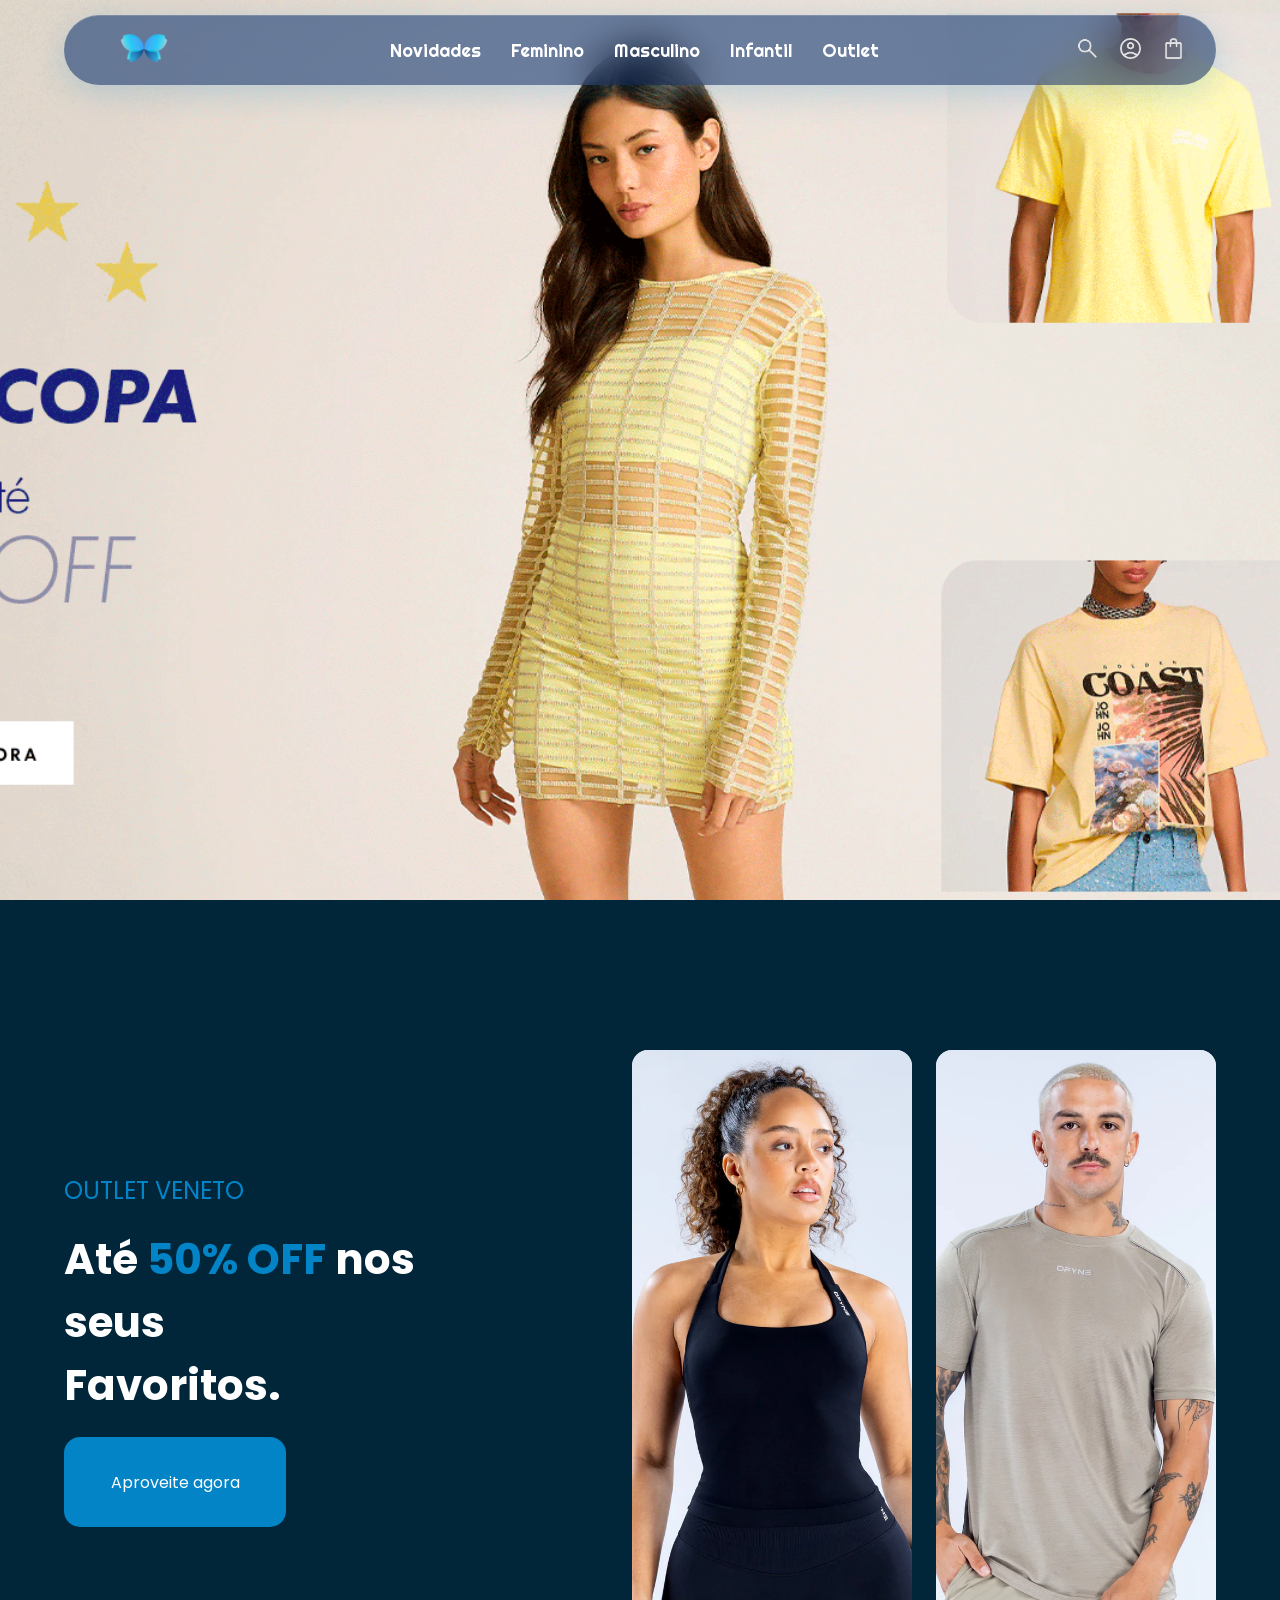
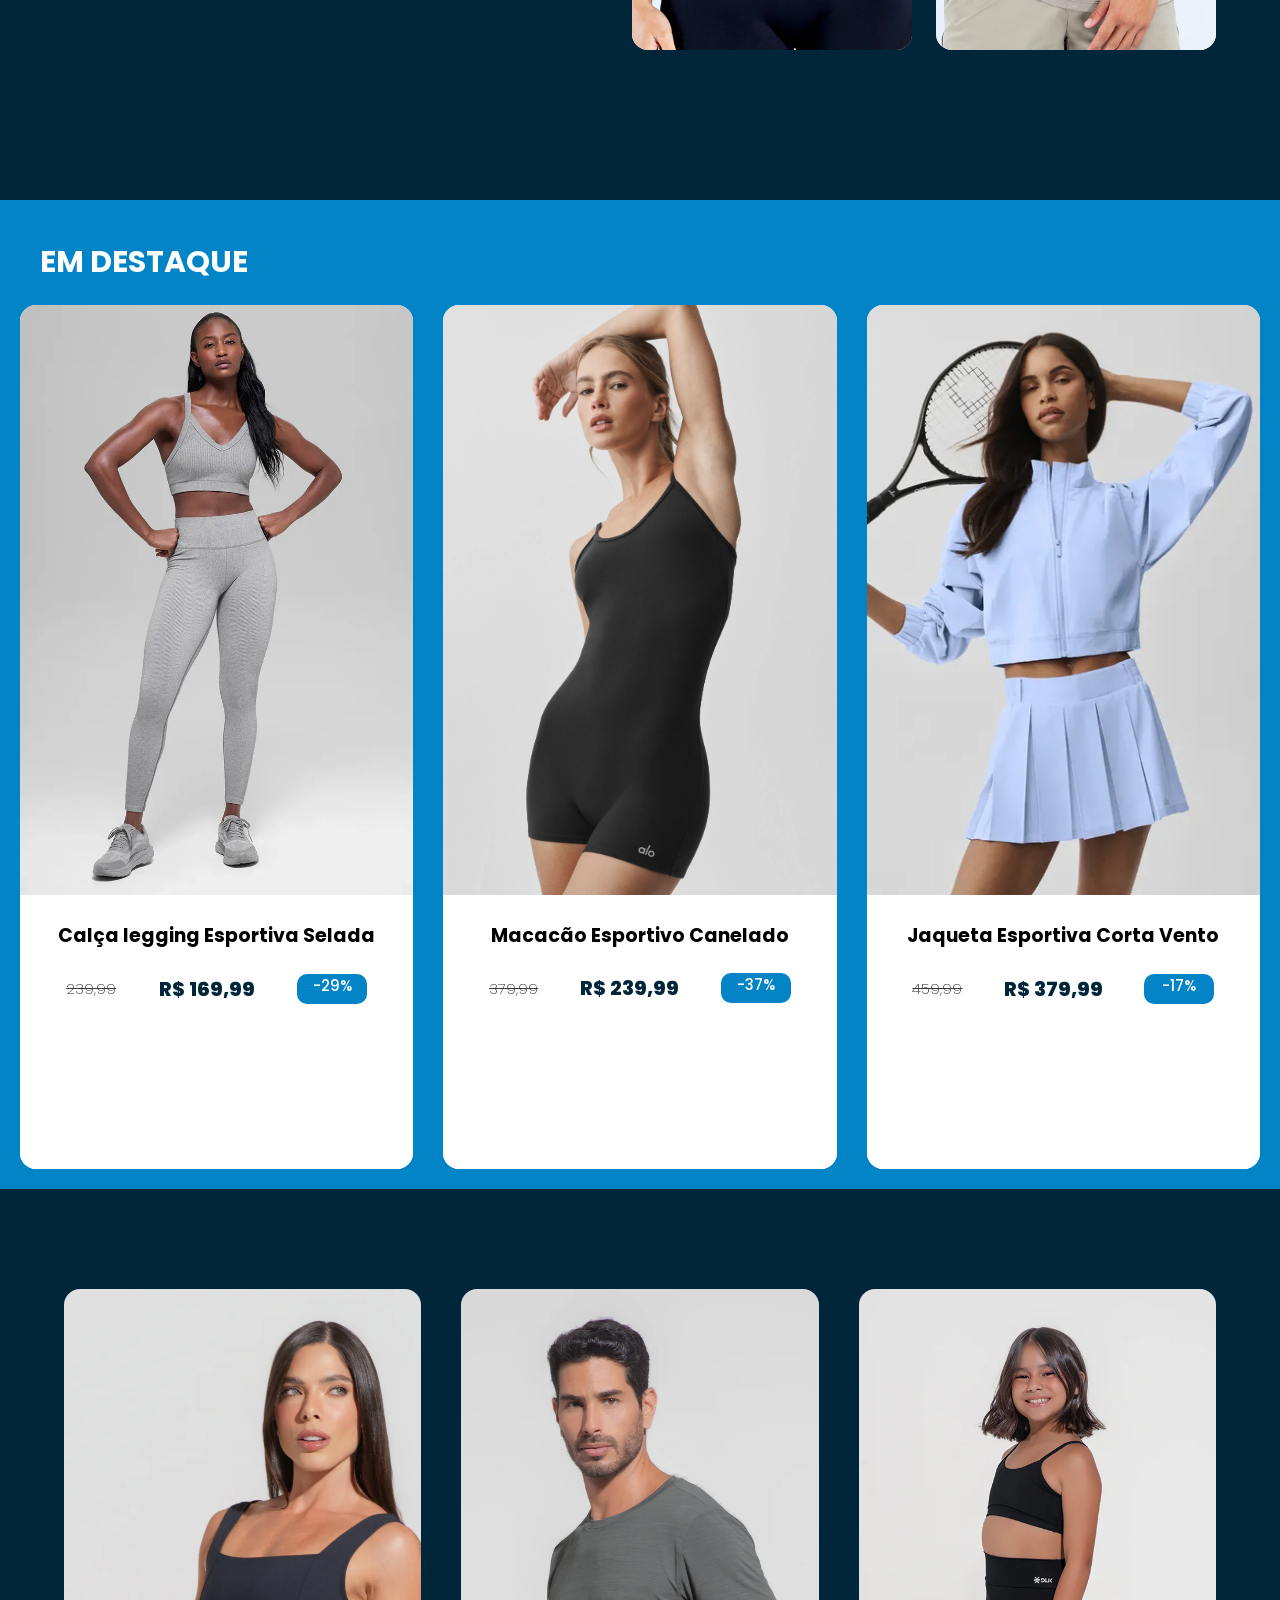
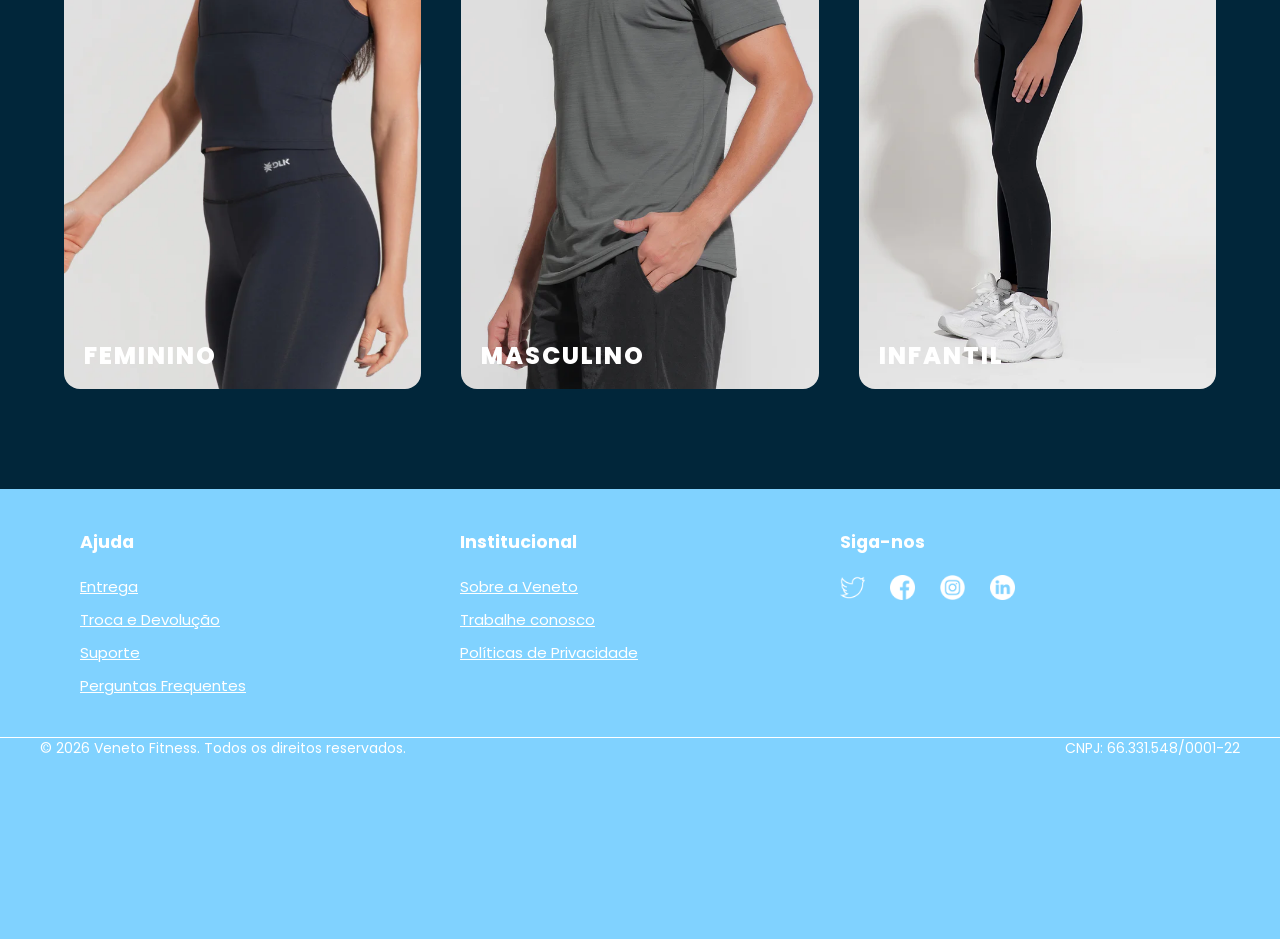
==== index.html @ 6d41dee0 "Rename home.html to index.html" ====
<!DOCTYPE html>
<html lang="pt-br">
<head>
    <meta charset="UTF-8">
    <meta name="viewport" content="width=device-width, initial-scale=1.0">
    <title>Veneto Fitness</title>
    <link rel="stylesheet" href="home.css">
</head>
<body>

<div class="container-all-grid-home">

    <header>

        <div class="header-form">

            <div class="logo">
                <a href="home.html"><img src="veneto-logo.png" alt=""></a>
            </div>

            <div class="lista-barra-header">
                <ul class="lista-header-first">
                    <li><a href="grade-produtos.html">Novidades</a></li>
                    <li><a href="grade-produtos.html">Feminino</a></li>
                    <li><a href="grade-produtos.html">Masculino</a></li>
                    <li><a href="grade-produtos.html">Infantil</a></li>
                    <li><a href="grade-produtos.html">Outlet</a></li>
                </ul>
            </div>

            <div class="icones-barra-header">
                <ul class="lista-header-second">
                    <li><a href="search.html"><span><img class="lupa-img" src="lupa.png" alt=""></span></a></li>
                    <li><a href="login.html"><span><img class="login-img" src="avatar.png" alt=""></span></a></li>
                    <li><a href="pedidos.html"><span><img class="sacola-img" src="sacola.png.png" alt=""></span></a></li>
                </ul>
            </div>
        </div>      

    </header>

    <main>
        
        <a href=""><section class="banner-home-section">
            
        </section></a>

        <section class="outlet-section-home">

            <div class="container-texto-produto-outlet-home">

                <div class="texto-outlet-home">

                    <p>OUTLET VENETO</p>
                    <h2>Até <span>50% OFF</span> nos seus <br> Favoritos.</h2>
                    <div class="container-botao-aproveite">
                        <a href="grade-produtos.html" class="a-botao-aproveite">Aproveite agora</a>
                    </div>

                </div>

                <div class="container-produto-outlet-home">

                    <div class="container-produto1-outlet-home">
                        <a class="produto-link-outlet-home" href="produto.html"><img class="produto1-outlet-home-img" src="produto1-outlet-home.webp" alt=""></a>
                    </div>
                    <div class="container-produto2-outlet-home">
                        <a class="produto-link-outlet-home" href="produto.html"><img class="produto2-outlet-home-img" src="produto2-outlet-home.webp" alt=""></a>
                    </div>

                </div>      
            </div>

        </section>

        <section class="em-destaque-section">
            <div class="container-h2-emDestaque"><h2>EM DESTAQUE</h2></div>
            <div class="container-produtos-destaque-home">
                <ul class="lista-produtos-destaque-home">

                    <li class="li-lista-produtos-destaque-home">
                        <a href="produto.html" class="a-destaque">
                        <div class="container-img-texto-produtos-destaque-home">

                            <div class="produto-destaque-home-img"><img src="produto1-destaque-home.webp" alt=""></div>

                            <div class="caixa-texto-produto-destaque-home">
                                <h3>Calça legging Esportiva Selada</h3>
                                
                                <div class="preco-linha-produto-destaque-home">
                                    <span class="preco-antigo-destaque-home">239,99</span>
                                    <span class="preco-novo-destaque-home">R$ 169,99</span>
                                    <span class="desconto-produto-destaque-home">-29%</span>
                                </div>

                            </div>

                        </div>
                        </a>                          
                   </li>
                        
                    <li class="li-lista-produtos-destaque-home">
                        <a href="produto.html" class="a-destaque">
                        <div class="container-img-texto-produtos-destaque-home">
                            
                            <div class="produto-destaque-home-img"><img src="produto2-destaque-home.webp" alt=""></div>

                            <div class="caixa-texto-produto-destaque-home">
                                <h3>Macacão Esportivo Canelado</h3>
                                
                                <div class="preco-linha-produto-destaque-home">
                                    <span class="preco-antigo-destaque-home">379,99</span>
                                    <span class="preco-novo-destaque-home">R$ 239,99</span>
                                    <span class="desconto-produto-destaque-home">-37%</span>
                                </div>
                            </div>

                        </div>
                        </a>
                    </li>
                        
                    <li>
                        <a href="produto.html" class="a-destaque">
                        <div class="container-img-texto-produtos-destaque-home">

                            <div class="produto-destaque-home-img"><img src="produto3-destaque-home.webp" alt=""></div>

                            <div class="caixa-texto-produto-destaque-home">
                                <h3>Jaqueta Esportiva Corta Vento</h3>
                                
                                <div class="preco-linha-produto-destaque-home">
                                    <span class="preco-antigo-destaque-home">459,99</span>
                                    <span class="preco-novo-destaque-home">R$ 379,99</span>
                                    <span class="desconto-produto-destaque-home">-17%</span>
                                </div>
                            </div>

                        </div>
                        </a>
                    </li>
                </ul>
            </div>
        </section>

        <section class="categoria-section-home">
            <div class="container-categorias-home">

                <ul class="lista-categorias-home">

                    <li>
                        <div class="container-img-texto-categoria-home">

                            <div class="caixa-categoria-home">
                                <a href="search.html"><img src="categoria-feminina.webp" alt=""></a>
                            </div>

                            <div class="caixa-texto-categoria-home">
                                <h3>Feminino</h3>
                            </div>

                        </div>
                    </li>

                     <li>
                        <div class="container-img-texto-categoria-home">

                            <div class="caixa-categoria-home">
                                <a href="search.html"><img src="categoria-masculino.webp" alt=""></a>
                            </div>

                            <div class="caixa-texto-categoria-home">
                                <h3>Masculino</h3>
                            </div>

                        </div>
                    </li>

                     <li>
                        <div class="container-img-texto-categoria-home">

                            <div class="caixa-categoria-home">
                                <a href="search.html"><img src="categoria-infantil.webp" alt=""></a>
                            </div>

                            <div class="caixa-texto-categoria-home">
                                <h3>Infantil</h3>
                            </div>

                        </div>
                    </li>

                </ul>

            </div>
        </section>

    </main>

    <footer>

        <div class="container-footer">

            <div class="container-listas-grid">

                <div class="container-footer-ajuda">

                    <h3>Ajuda</h3>

                    <ul class="lista-footer-ajuda">
                        <li><a href="home.html">Entrega</a></li>
                        <li><a href="home.html">Troca e Devolução</a></li>
                        <li><a href="home.html">Suporte</a></li>
                        <li><a href="home.html">Perguntas Frequentes</a></li>
                    </ul>
                </div>

                <div class="container-footer-institucional">

                    <h3>Institucional</h3>

                    <ul class="lista-footer-institucional">
                        <li><a href="about.html">Sobre a Veneto</a></li>
                        <li><a href="home.html">Trabalhe conosco</a></li>
                        <li><a href="home.html">Políticas de Privacidade</a></li>
                    </ul>
                </div>

                <div class="container-footer-redes-sociais">

                    <h3>Siga-nos</h3>

                    <div class="container-redes-sociais-footer">
                        <div class="caxia-img-rede-social"><img src="twitter.png" alt=""></div>
                        <div class="caxia-img-rede-social"><img src="facebook.png" alt=""></div>
                        <div class="caxia-img-rede-social"><img src="instagram.png" alt=""></div>
                        <div class="caxia-img-rede-social"><img src="linkedin.png" alt=""></div>
                    </div>
                </div>
            </div>

            <div class="conteiner-footer-baixo">
                <p>&copy; 2026 Veneto Fitness. Todos os direitos reservados.</p>
                <p>CNPJ: 66.331.548/0001-22</p>
            </div>

        </div>

    </footer>

</div>

</body>
</html>
---- home.css ----
@import url('https://fonts.googleapis.com/css2?family=Cabin:ital,wght@0,400..700;1,400..700&family=Montserrat:ital,wght@0,100..900;1,100..900&family=Open+Sans:ital,wght@0,300..800;1,300..800&family=Poppins:ital,wght@0,100;0,200;0,300;0,400;0,500;0,600;0,700;0,800;0,900;1,100;1,200;1,300;1,400;1,500;1,600;1,700;1,800;1,900&family=Righteous&family=Sarala:wght@400;700&display=swap');


* {
    margin: 0;
    padding: 0;
    box-sizing: border-box;
}

body {
    background-color: #0284C7;
}

.container-all-grid-home {
    display: grid;
    grid-template-columns: 1fr;
    grid-template-rows: auto 1fr auto;
    min-height: 100vh;
}


header {
    position: fixed;
    top: 0;
    width: 100%;
    z-index: 1000;
    padding: 15px 0;
}

.header-form {
    width: 90%;
    height: 70px;
    margin: 0 auto;
    display: flex;
    justify-content: space-between;
    align-items: center;
    padding: 0 30px;
    border-radius: 50px;
    background: rgba(0, 43, 107, 0.548);
    backdrop-filter: blur(20px);
    box-shadow:
        0 8px 32px rgba(2,132,199,.20),
        inset 0 1px 0 rgba(255,255,255,.15);
}

.logo img {
    width: 100px;
}

.lista-header-first {
    display: flex;
    gap: 30px;
    list-style: none;
}

.lista-header-first li a {
    text-decoration: none;
    color: #fff;
    font-size: 18px;
    font-family: "Righteous", sans-serif;
}

.lista-header-second {
    display: flex;
    gap: 18px;
    list-style: none;
}

.sacola-img, .lupa-img, .login-img {
    width: 25px;
}

.banner-home-section {
    min-height: 100vh;
    background-image: url("banner-home.gif");
    background-size: cover;
    background-position: center;
    display: grid;
    justify-items: center;
    align-items: center;
}

.outlet-section-home {
    background-color: #01263A;
    min-height: 100vh;
    display: grid;
}

.container-texto-produto-outlet-home {
    display: grid;
    grid-template-columns: 1fr 1.5fr;
    gap: 40px;
    align-items: center;
    width: 90%;
    max-width: 1200px;
    margin: 0 auto;
    padding: 60px 0;

}

.texto-outlet-home {
    display: grid;
    gap: 20px;
    color: #ffffff;
    font-family: "Poppins", sans-serif;
}

.texto-outlet-home p {
    color: #0284C7;
    font-weight: 400;
    font-size: 24px;
}

.texto-outlet-home h2 {
    font-size: 42px;
}

.texto-outlet-home span {
   color: #0284C7; 
}

.container-botao-aproveite {
    display: grid;
    justify-items: center;
    align-items: center;
    border-radius: 16px;
    width: 50%;
    height: 10vh;
    background-color: #0284C7;
}

.a-botao-aproveite {
    text-decoration: none;
    color: #fff;
}

.container-produto-outlet-home {
    display: grid;
    grid-template-columns: repeat(2, 280px); 
    gap: 24px;
    justify-content: end;
}

.container-produto1-outlet-home, 
.container-produto2-outlet-home {
    background-color: #D9D9D9;
    height: 600px;
    width: auto;
    border-radius: 16px;
    overflow: hidden;
}

.produto-link-outlet-home img {
    width: 100%;
    height: 100%;
    object-fit: cover;
}

.em-destaque-section {
    background-color: #0284C7;
    min-height: 100vh;
    display: grid;
    padding: 20px;
}

.em-destaque-section h2 {
    color: #fff;
    font-family: "Poppins", sans-serif;
    font-size: 30px;
    font-weight: 700;
    padding: 20px;
}

.lista-produtos-destaque-home {
    list-style: none;
    display: grid;
    grid-template-columns: repeat(3, 1fr);
    gap: 30px;
}

.lista-produtos-destaque-home li, 
.li-lista-produtos-destaque-home {
    background-color: #ffffff;
    border-radius: 16px;
    overflow: hidden;
    
}

.produto-destaque-home-img img {
    width: 100%;
    height: 100%;
    object-fit: cover;
}

.caixa-texto-produto-destaque-home {
    height: 30vh;
    background-color: #fff;
    padding: 25px;
    display: flex;
    flex-direction: column;
    gap: 15px;
    font-family: "Poppins", sans-serif;
}

.a-destaque {
    text-decoration: none;
}

.caixa-texto-produto-destaque-home h3 {
    font-size: 19px;
    color: #000;
    font-weight: 700;
    line-height: 1.3;
    text-align: center;
}

.preco-linha-produto-destaque-home {
    display: flex;
    align-items: center;
    justify-content: space-around;
    margin-top: 10px;
}

.preco-antigo-destaque-home {
    text-decoration: line-through;
    color: #3a3a3a;
    font-size: 15px;
    font-weight: 200;
}

.preco-novo-destaque-home {
    font-weight: 800;
    color: #01263A;
    font-size: 20px;
}

.desconto-produto-destaque-home {
    background-color: #0284C7;
    width: 70px;
    height: 30px;
    border-radius: 10px;
    color: #fff;
    font-size: 15px;
    font-weight: 500;
    text-align: center;
}

.categoria-section-home {
    background-color: #01263A;
    min-height: 100vh;
    display: grid;
    align-items: center;
    padding: 80px 0;
}

.container-categorias-home {
    width: 90%;
    max-width: 1200px;
    margin: 0 auto;
}

.lista-categorias-home {
    list-style: none;
    display: grid;
    grid-template-columns: repeat(3, 1fr);
    gap: 40px;
}

.container-img-texto-categoria-home {
    position: relative;
    border-radius: 16px;
    overflow: hidden;
    height: 700px;
}

.caixa-categoria-home {
    width: 100%;
    height: 100%;
}

.caixa-categoria-home a {
    width: 100%;
    height: 100%;
}

.caixa-categoria-home img {
    width: 100%;
    height: 100%;
    object-fit: cover;
}

.caixa-texto-categoria-home {
    position: absolute;
    bottom: 0;
    left: 0;
    width: 100%;
    padding: 16px 20px;
}

.caixa-texto-categoria-home h3 {
    color: #fff;
    font-family: "Poppins", sans-serif;
    font-size: 24px;
    font-weight: 800;
    letter-spacing: 2px;
    text-transform: uppercase;
}

.container-footer {
    background-color: #80D2FF;
    min-height: 50vh;
}

.container-listas-grid {
    display: grid;
    grid-template-columns: repeat(3, 360px);
    justify-content: center;
    gap: 20px;
    border-bottom: 1px solid #fff;
    color: #fff;
    font-family: "Poppins", sans-serif;
    font-size: 15px;
    padding: 40px;
}

.lista-footer-ajuda, .lista-footer-institucional {
    list-style: none;
    margin-top: 20px;
}

.lista-footer-ajuda li, .lista-footer-institucional li {
 margin-top: 10px;
}

.lista-footer-ajuda li a, .lista-footer-institucional li a {
    color: #fff;
}

.conteiner-footer-baixo {
    display: flex;
    justify-content: space-between;
    font-family: "Poppins", sans-serif;
    font-size: 14px;
    color: #fff;
    padding: 0px 40px;
}

.container-redes-sociais-footer {
    display: grid;
    grid-template-columns: repeat(4, 50px);
    margin-top: 20px;
}

.caxia-img-rede-social img {
 width: 25px;
 height: 25px;
 filter: brightness(0) invert(1);
}
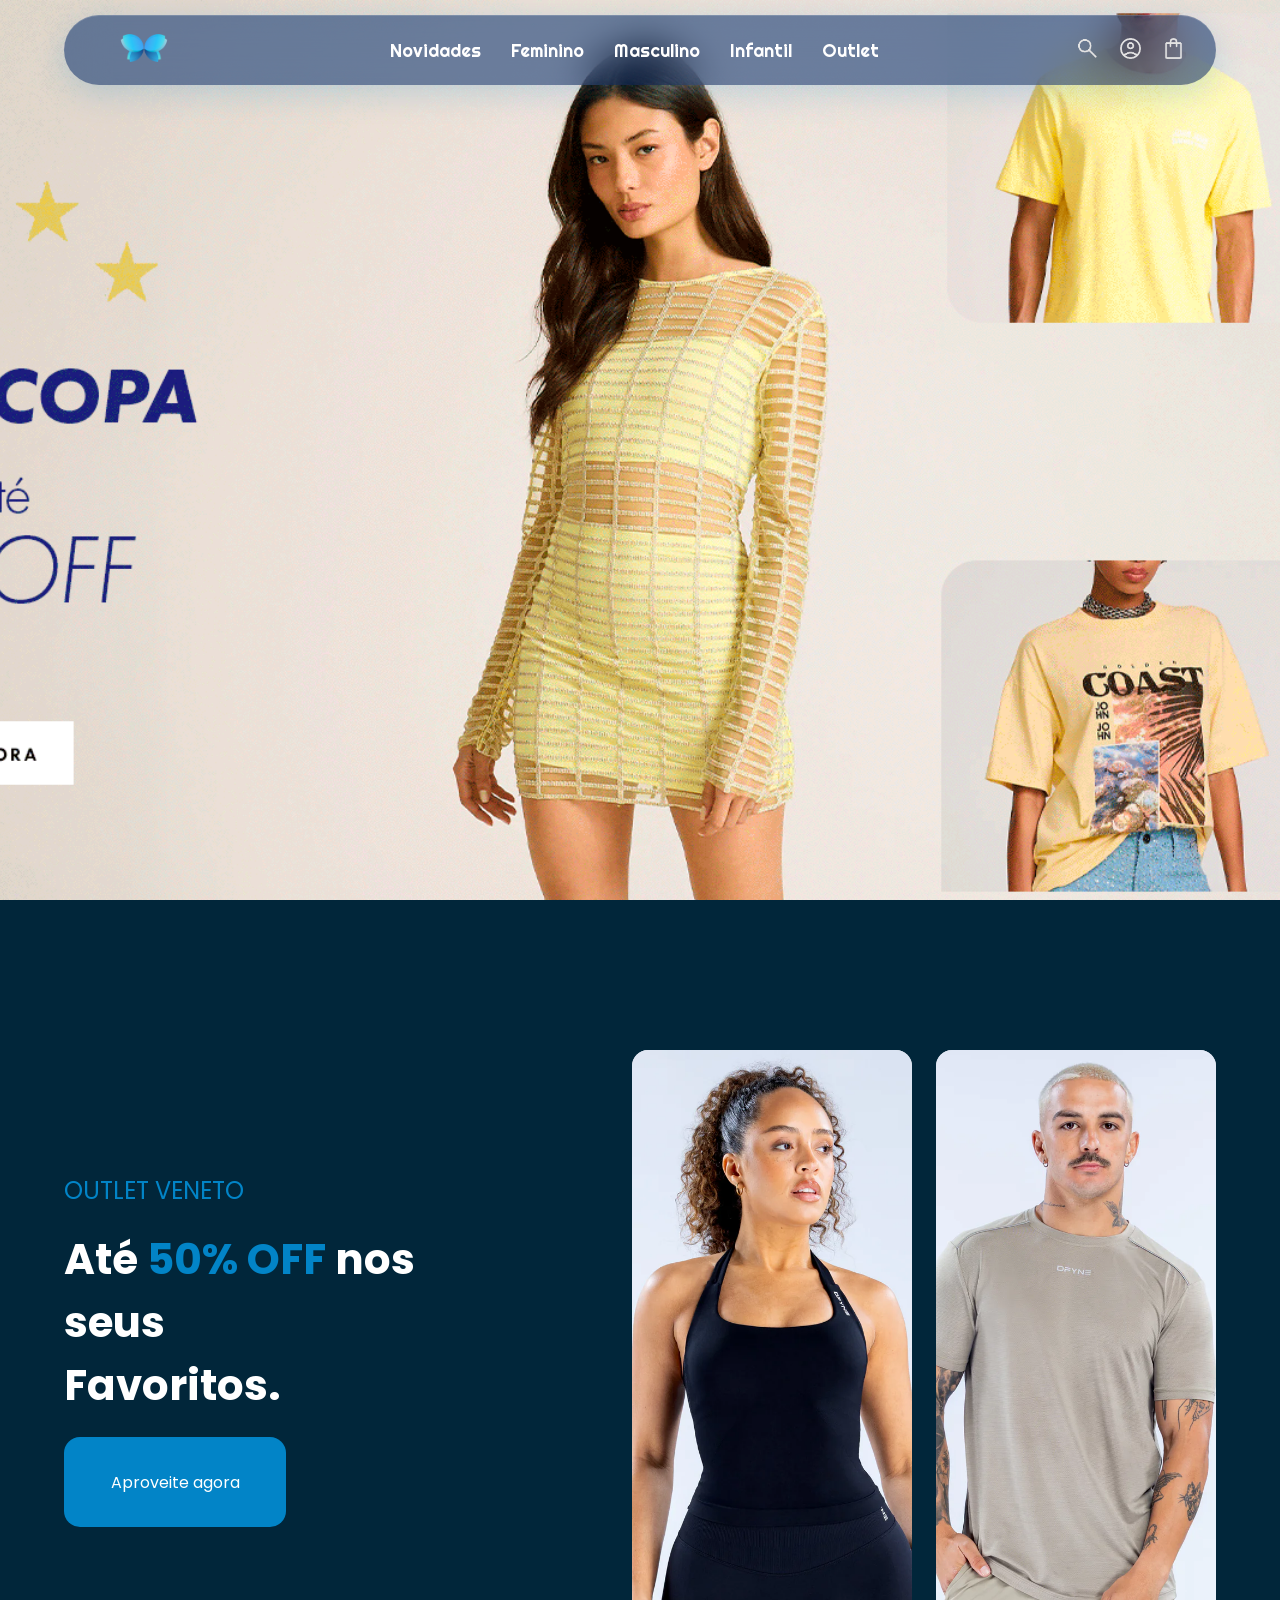
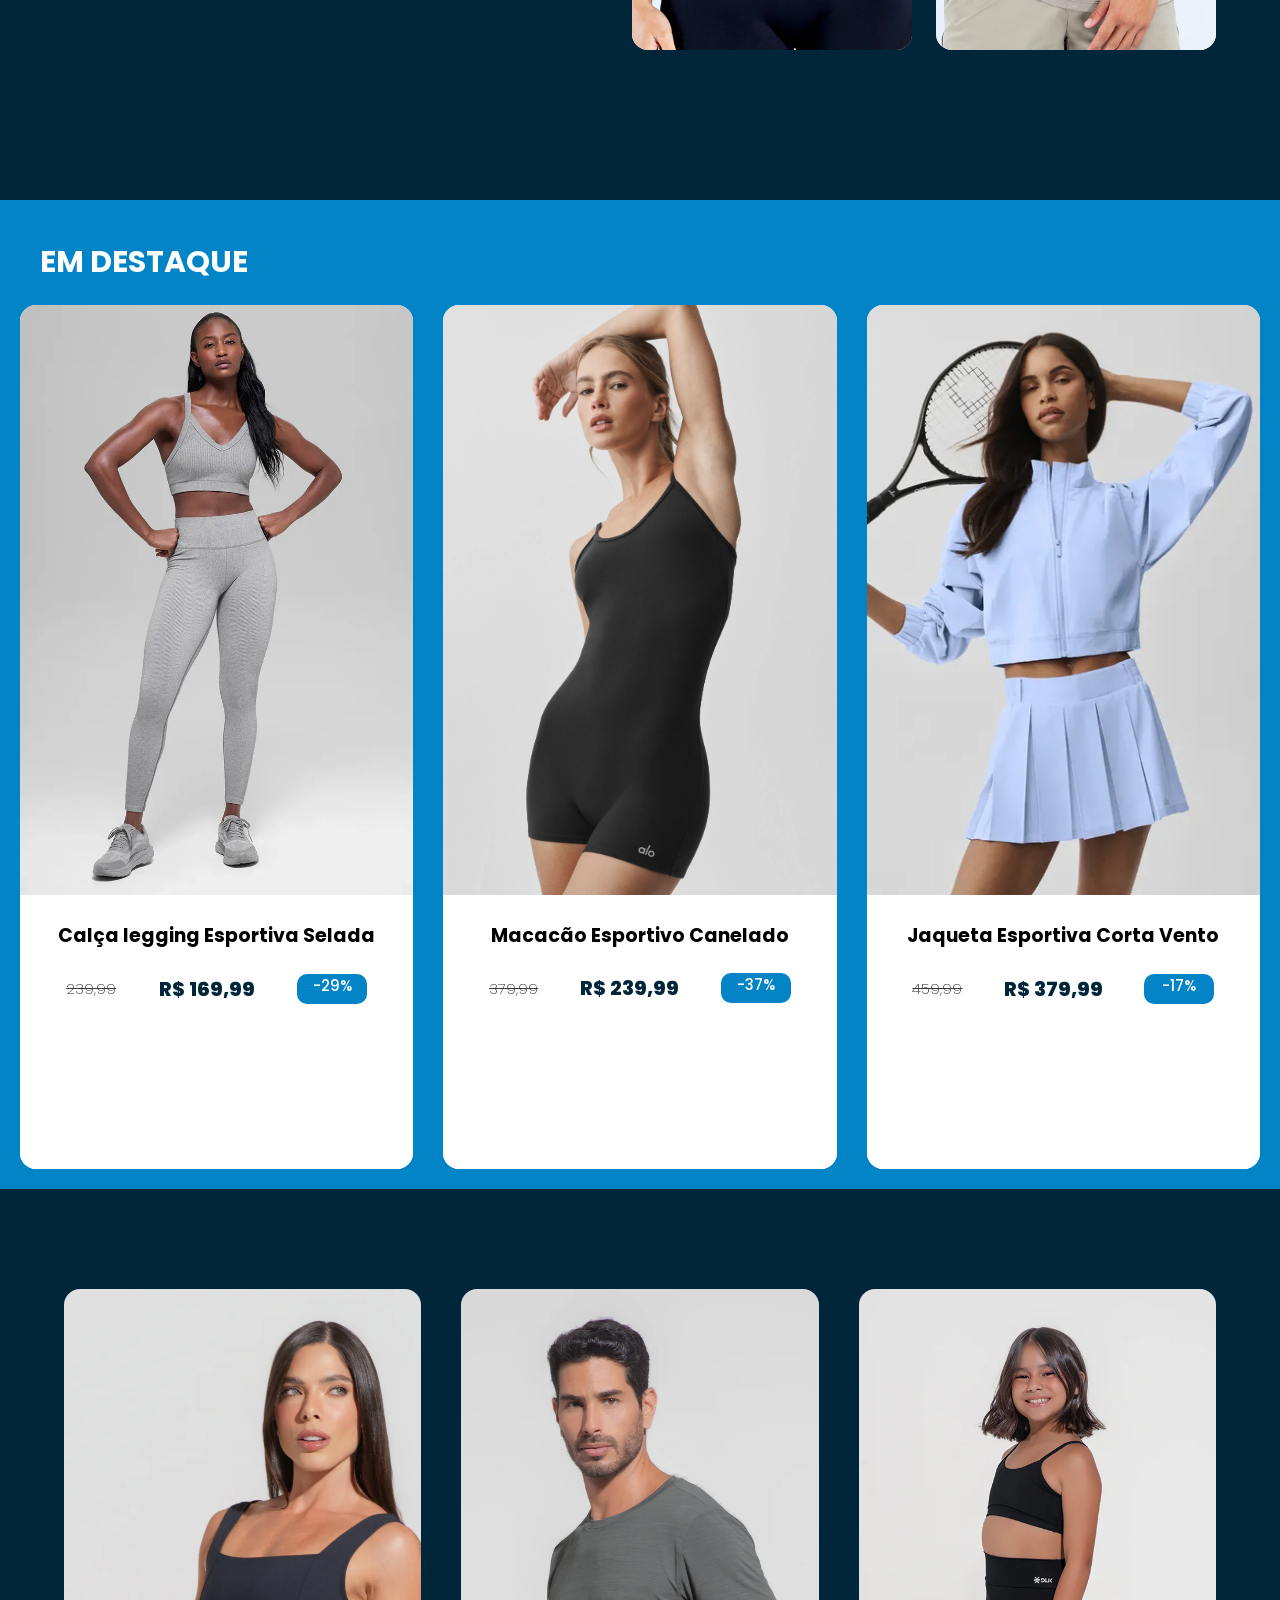
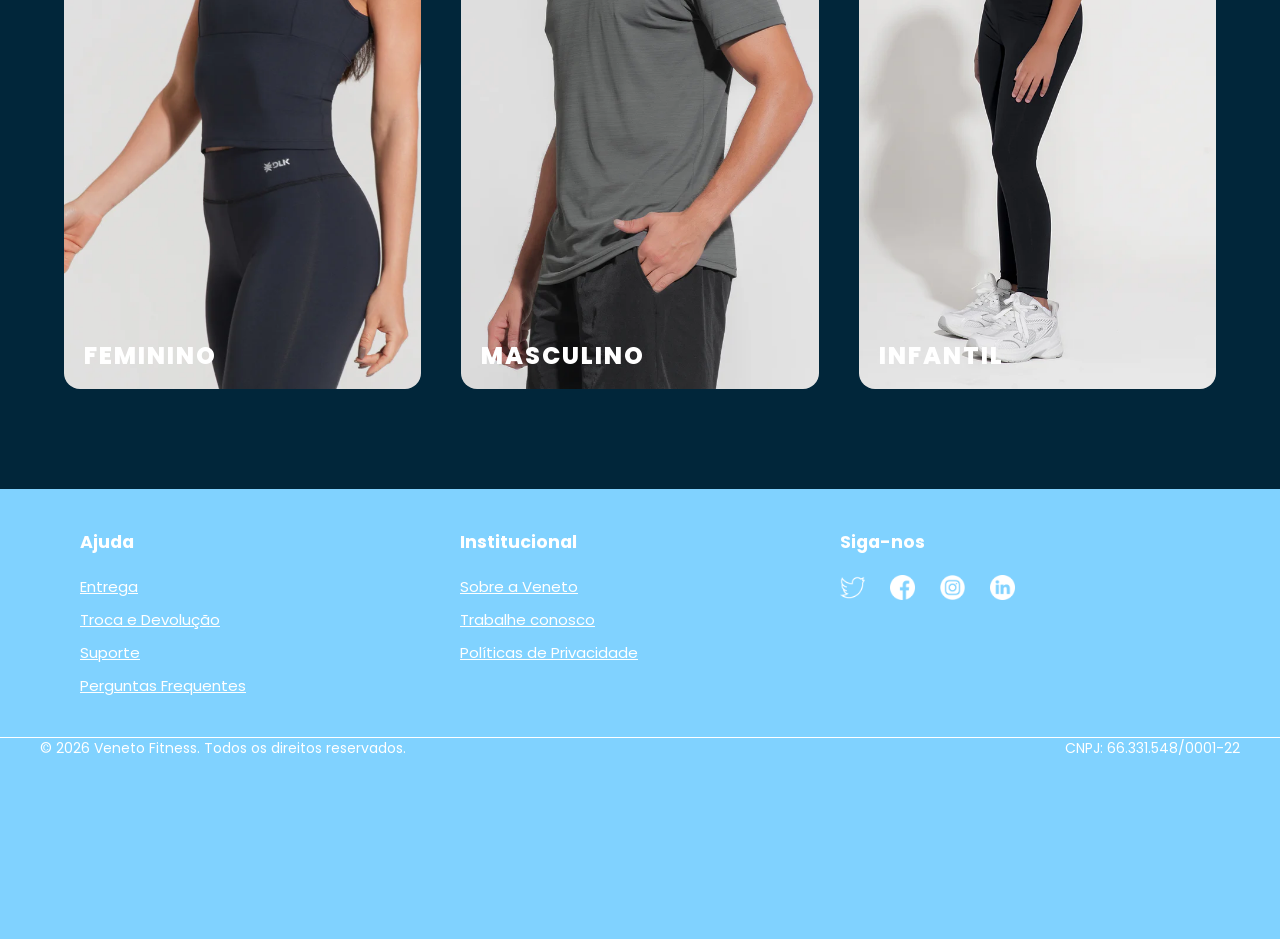
==== commit a04d27d0: "Update index.html" ====
--- a/index.html
+++ b/index.html
@@ -15,7 +15,7 @@
         <div class="header-form">
 
             <div class="logo">
-                <a href="home.html"><img src="veneto-logo.png" alt=""></a>
+                <a href="index.html"><img src="veneto-logo.png" alt=""></a>
             </div>
 
             <div class="lista-barra-header">
@@ -41,7 +41,7 @@
 
     <main>
         
-        <a href=""><section class="banner-home-section">
+        <a href="grade-produtos.html"><section class="banner-home-section">
             
         </section></a>
 
@@ -207,10 +207,10 @@
                     <h3>Ajuda</h3>
 
                     <ul class="lista-footer-ajuda">
-                        <li><a href="home.html">Entrega</a></li>
-                        <li><a href="home.html">Troca e Devolução</a></li>
-                        <li><a href="home.html">Suporte</a></li>
-                        <li><a href="home.html">Perguntas Frequentes</a></li>
+                        <li><a href="index.html">Entrega</a></li>
+                        <li><a href="index.html">Troca e Devolução</a></li>
+                        <li><a href="index.html">Suporte</a></li>
+                        <li><a href="index.html">Perguntas Frequentes</a></li>
                     </ul>
                 </div>
 
@@ -220,8 +220,8 @@
 
                     <ul class="lista-footer-institucional">
                         <li><a href="about.html">Sobre a Veneto</a></li>
-                        <li><a href="home.html">Trabalhe conosco</a></li>
-                        <li><a href="home.html">Políticas de Privacidade</a></li>
+                        <li><a href="index.html">Trabalhe conosco</a></li>
+                        <li><a href="index.html">Políticas de Privacidade</a></li>
                     </ul>
                 </div>
 
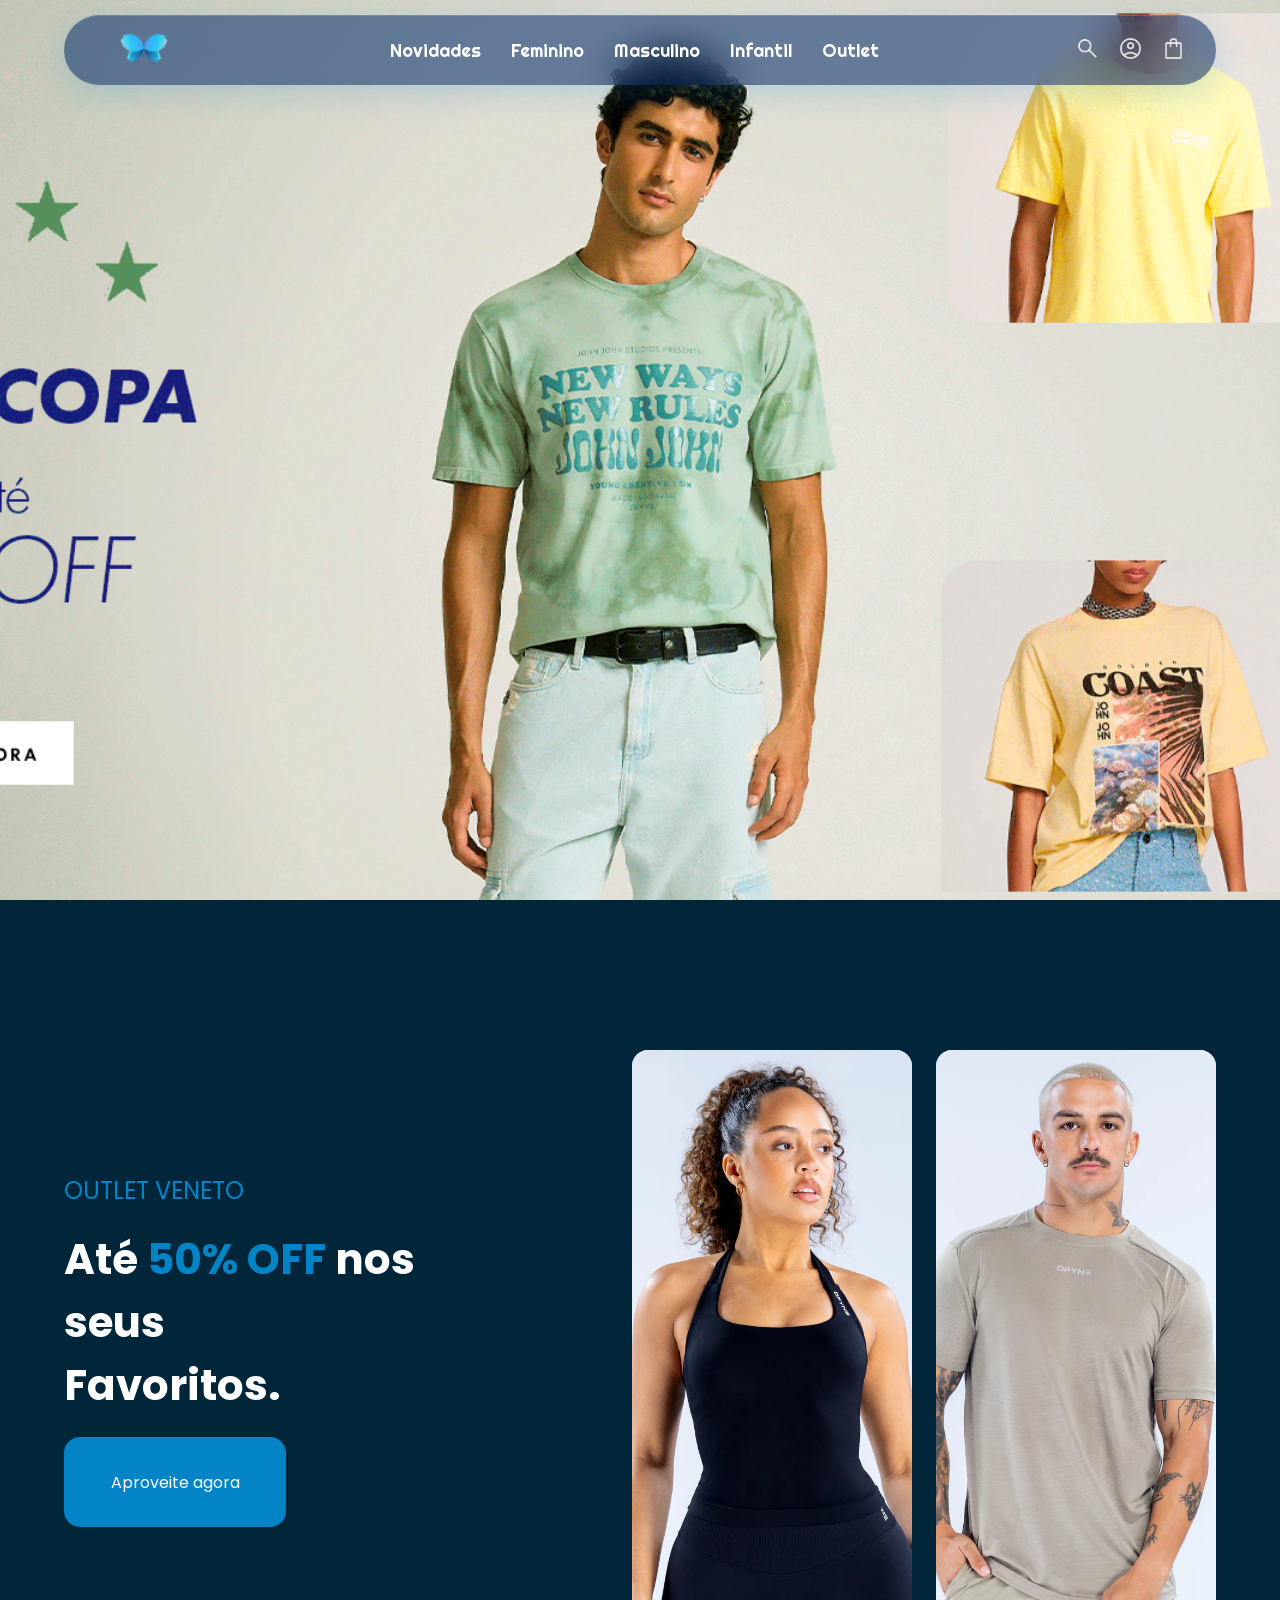
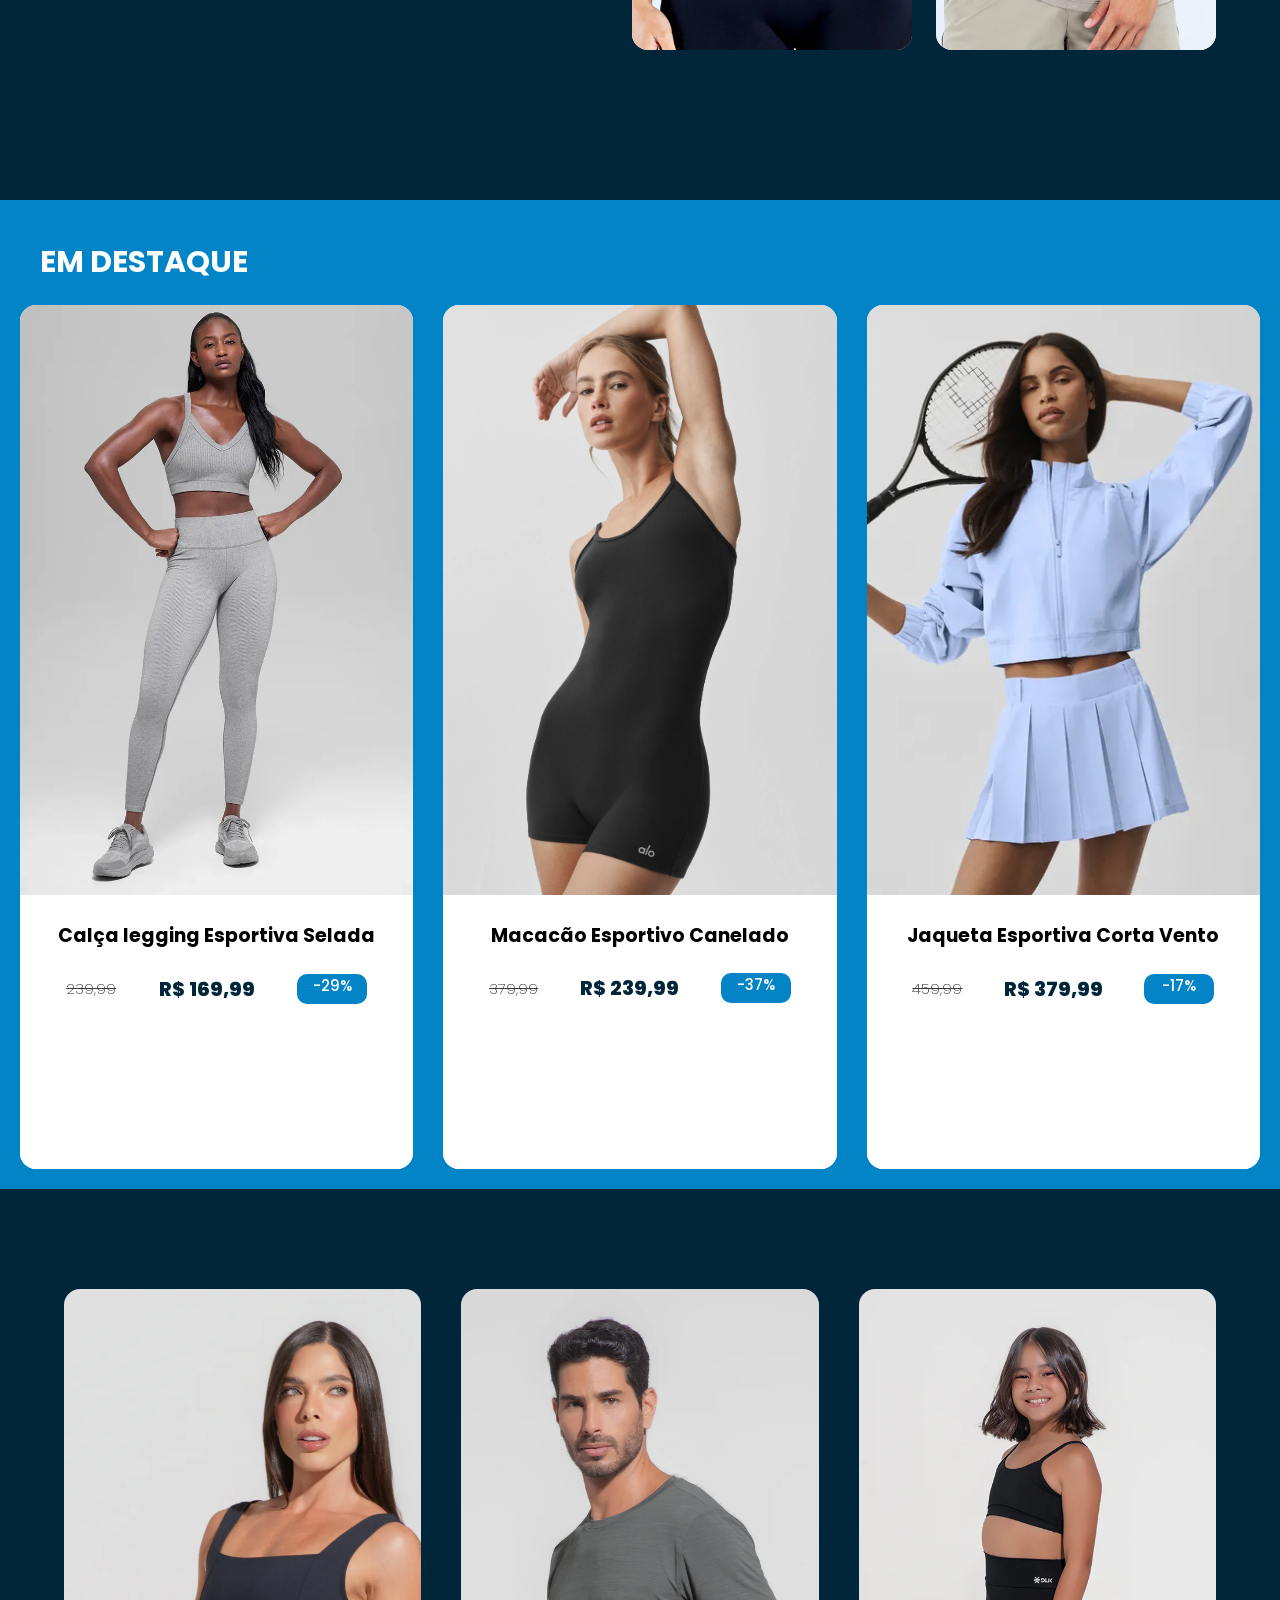
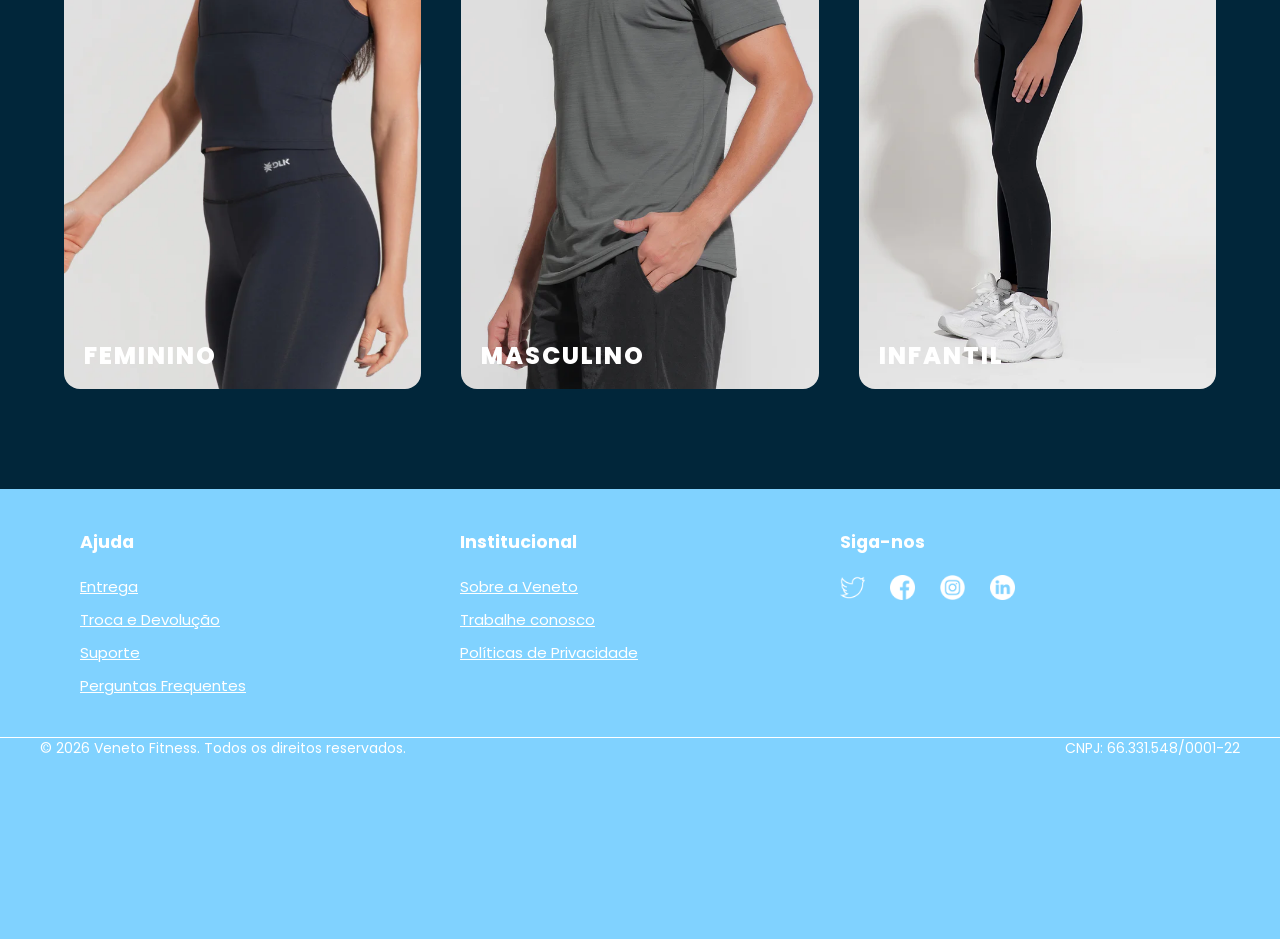
==== commit 5becf18c: "Refactor index.html and update stylesheet link Updated the HTML structure and linked stylesheet to '" ====
--- a/index.html
+++ b/index.html
@@ -4,7 +4,7 @@
     <meta charset="UTF-8">
     <meta name="viewport" content="width=device-width, initial-scale=1.0">
     <title>Veneto Fitness</title>
-    <link rel="stylesheet" href="home.css">
+    <link rel="stylesheet" href="index.css">
 </head>
 <body>
 
--- a/index.css
+++ b/index.css
@@ -0,0 +1,358 @@
+@import url('https://fonts.googleapis.com/css2?family=Cabin:ital,wght@0,400..700;1,400..700&family=Montserrat:ital,wght@0,100..900;1,100..900&family=Open+Sans:ital,wght@0,300..800;1,300..800&family=Poppins:ital,wght@0,100;0,200;0,300;0,400;0,500;0,600;0,700;0,800;0,900;1,100;1,200;1,300;1,400;1,500;1,600;1,700;1,800;1,900&family=Righteous&family=Sarala:wght@400;700&display=swap');
+
+
+* {
+    margin: 0;
+    padding: 0;
+    box-sizing: border-box;
+}
+
+body {
+    background-color: #0284C7;
+}
+
+.container-all-grid-home {
+    display: grid;
+    grid-template-columns: 1fr;
+    grid-template-rows: auto 1fr auto;
+    min-height: 100vh;
+}
+
+
+header {
+    position: fixed;
+    top: 0;
+    width: 100%;
+    z-index: 1000;
+    padding: 15px 0;
+}
+
+.header-form {
+    width: 90%;
+    height: 70px;
+    margin: 0 auto;
+    display: flex;
+    justify-content: space-between;
+    align-items: center;
+    padding: 0 30px;
+    border-radius: 50px;
+    background: rgba(0, 43, 107, 0.548);
+    backdrop-filter: blur(20px);
+    box-shadow:
+        0 8px 32px rgba(2,132,199,.20),
+        inset 0 1px 0 rgba(255,255,255,.15);
+}
+
+.logo img {
+    width: 100px;
+}
+
+.lista-header-first {
+    display: flex;
+    gap: 30px;
+    list-style: none;
+}
+
+.lista-header-first li a {
+    text-decoration: none;
+    color: #fff;
+    font-size: 18px;
+    font-family: "Righteous", sans-serif;
+}
+
+.lista-header-second {
+    display: flex;
+    gap: 18px;
+    list-style: none;
+}
+
+.sacola-img, .lupa-img, .login-img {
+    width: 25px;
+}
+
+.banner-home-section {
+    min-height: 100vh;
+    background-image: url("banner-home.gif");
+    background-size: cover;
+    background-position: center;
+    display: grid;
+    justify-items: center;
+    align-items: center;
+}
+
+.outlet-section-home {
+    background-color: #01263A;
+    min-height: 100vh;
+    display: grid;
+}
+
+.container-texto-produto-outlet-home {
+    display: grid;
+    grid-template-columns: 1fr 1.5fr;
+    gap: 40px;
+    align-items: center;
+    width: 90%;
+    max-width: 1200px;
+    margin: 0 auto;
+    padding: 60px 0;
+
+}
+
+.texto-outlet-home {
+    display: grid;
+    gap: 20px;
+    color: #ffffff;
+    font-family: "Poppins", sans-serif;
+}
+
+.texto-outlet-home p {
+    color: #0284C7;
+    font-weight: 400;
+    font-size: 24px;
+}
+
+.texto-outlet-home h2 {
+    font-size: 42px;
+}
+
+.texto-outlet-home span {
+   color: #0284C7; 
+}
+
+.container-botao-aproveite {
+    display: grid;
+    justify-items: center;
+    align-items: center;
+    border-radius: 16px;
+    width: 50%;
+    height: 10vh;
+    background-color: #0284C7;
+}
+
+.a-botao-aproveite {
+    text-decoration: none;
+    color: #fff;
+}
+
+.container-produto-outlet-home {
+    display: grid;
+    grid-template-columns: repeat(2, 280px); 
+    gap: 24px;
+    justify-content: end;
+}
+
+.container-produto1-outlet-home, 
+.container-produto2-outlet-home {
+    background-color: #D9D9D9;
+    height: 600px;
+    width: auto;
+    border-radius: 16px;
+    overflow: hidden;
+}
+
+.produto-link-outlet-home img {
+    width: 100%;
+    height: 100%;
+    object-fit: cover;
+}
+
+.em-destaque-section {
+    background-color: #0284C7;
+    min-height: 100vh;
+    display: grid;
+    padding: 20px;
+}
+
+.em-destaque-section h2 {
+    color: #fff;
+    font-family: "Poppins", sans-serif;
+    font-size: 30px;
+    font-weight: 700;
+    padding: 20px;
+}
+
+.lista-produtos-destaque-home {
+    list-style: none;
+    display: grid;
+    grid-template-columns: repeat(3, 1fr);
+    gap: 30px;
+}
+
+.lista-produtos-destaque-home li, 
+.li-lista-produtos-destaque-home {
+    background-color: #ffffff;
+    border-radius: 16px;
+    overflow: hidden;
+    
+}
+
+.produto-destaque-home-img img {
+    width: 100%;
+    height: 100%;
+    object-fit: cover;
+}
+
+.caixa-texto-produto-destaque-home {
+    height: 30vh;
+    background-color: #fff;
+    padding: 25px;
+    display: flex;
+    flex-direction: column;
+    gap: 15px;
+    font-family: "Poppins", sans-serif;
+}
+
+.a-destaque {
+    text-decoration: none;
+}
+
+.caixa-texto-produto-destaque-home h3 {
+    font-size: 19px;
+    color: #000;
+    font-weight: 700;
+    line-height: 1.3;
+    text-align: center;
+}
+
+.preco-linha-produto-destaque-home {
+    display: flex;
+    align-items: center;
+    justify-content: space-around;
+    margin-top: 10px;
+}
+
+.preco-antigo-destaque-home {
+    text-decoration: line-through;
+    color: #3a3a3a;
+    font-size: 15px;
+    font-weight: 200;
+}
+
+.preco-novo-destaque-home {
+    font-weight: 800;
+    color: #01263A;
+    font-size: 20px;
+}
+
+.desconto-produto-destaque-home {
+    background-color: #0284C7;
+    width: 70px;
+    height: 30px;
+    border-radius: 10px;
+    color: #fff;
+    font-size: 15px;
+    font-weight: 500;
+    text-align: center;
+}
+
+.categoria-section-home {
+    background-color: #01263A;
+    min-height: 100vh;
+    display: grid;
+    align-items: center;
+    padding: 80px 0;
+}
+
+.container-categorias-home {
+    width: 90%;
+    max-width: 1200px;
+    margin: 0 auto;
+}
+
+.lista-categorias-home {
+    list-style: none;
+    display: grid;
+    grid-template-columns: repeat(3, 1fr);
+    gap: 40px;
+}
+
+.container-img-texto-categoria-home {
+    position: relative;
+    border-radius: 16px;
+    overflow: hidden;
+    height: 700px;
+}
+
+.caixa-categoria-home {
+    width: 100%;
+    height: 100%;
+}
+
+.caixa-categoria-home a {
+    width: 100%;
+    height: 100%;
+}
+
+.caixa-categoria-home img {
+    width: 100%;
+    height: 100%;
+    object-fit: cover;
+}
+
+.caixa-texto-categoria-home {
+    position: absolute;
+    bottom: 0;
+    left: 0;
+    width: 100%;
+    padding: 16px 20px;
+}
+
+.caixa-texto-categoria-home h3 {
+    color: #fff;
+    font-family: "Poppins", sans-serif;
+    font-size: 24px;
+    font-weight: 800;
+    letter-spacing: 2px;
+    text-transform: uppercase;
+}
+
+.container-footer {
+    background-color: #80D2FF;
+    min-height: 50vh;
+}
+
+.container-listas-grid {
+    display: grid;
+    grid-template-columns: repeat(3, 360px);
+    justify-content: center;
+    gap: 20px;
+    border-bottom: 1px solid #fff;
+    color: #fff;
+    font-family: "Poppins", sans-serif;
+    font-size: 15px;
+    padding: 40px;
+}
+
+.lista-footer-ajuda, .lista-footer-institucional {
+    list-style: none;
+    margin-top: 20px;
+}
+
+.lista-footer-ajuda li, .lista-footer-institucional li {
+ margin-top: 10px;
+}
+
+.lista-footer-ajuda li a, .lista-footer-institucional li a {
+    color: #fff;
+}
+
+.conteiner-footer-baixo {
+    display: flex;
+    justify-content: space-between;
+    font-family: "Poppins", sans-serif;
+    font-size: 14px;
+    color: #fff;
+    padding: 0px 40px;
+}
+
+.container-redes-sociais-footer {
+    display: grid;
+    grid-template-columns: repeat(4, 50px);
+    margin-top: 20px;
+}
+
+.caxia-img-rede-social img {
+ width: 25px;
+ height: 25px;
+ filter: brightness(0) invert(1);
+}
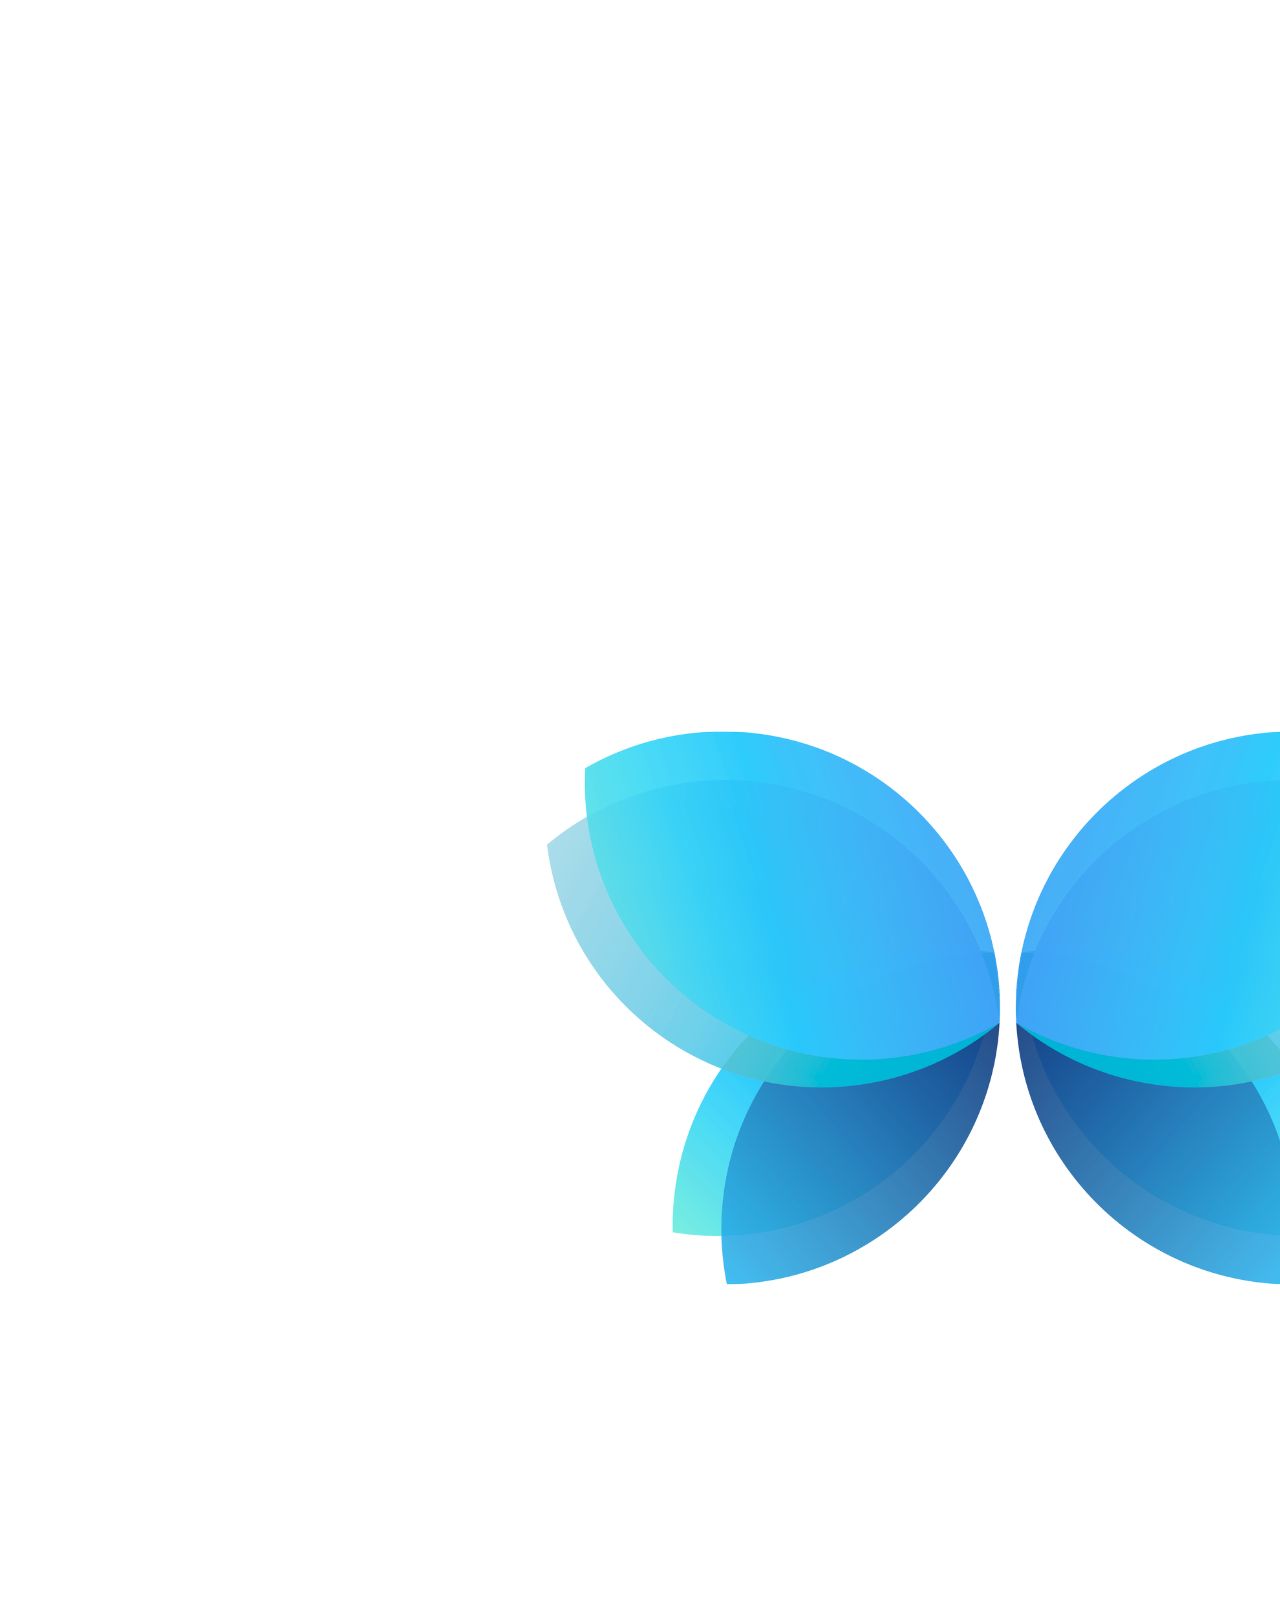
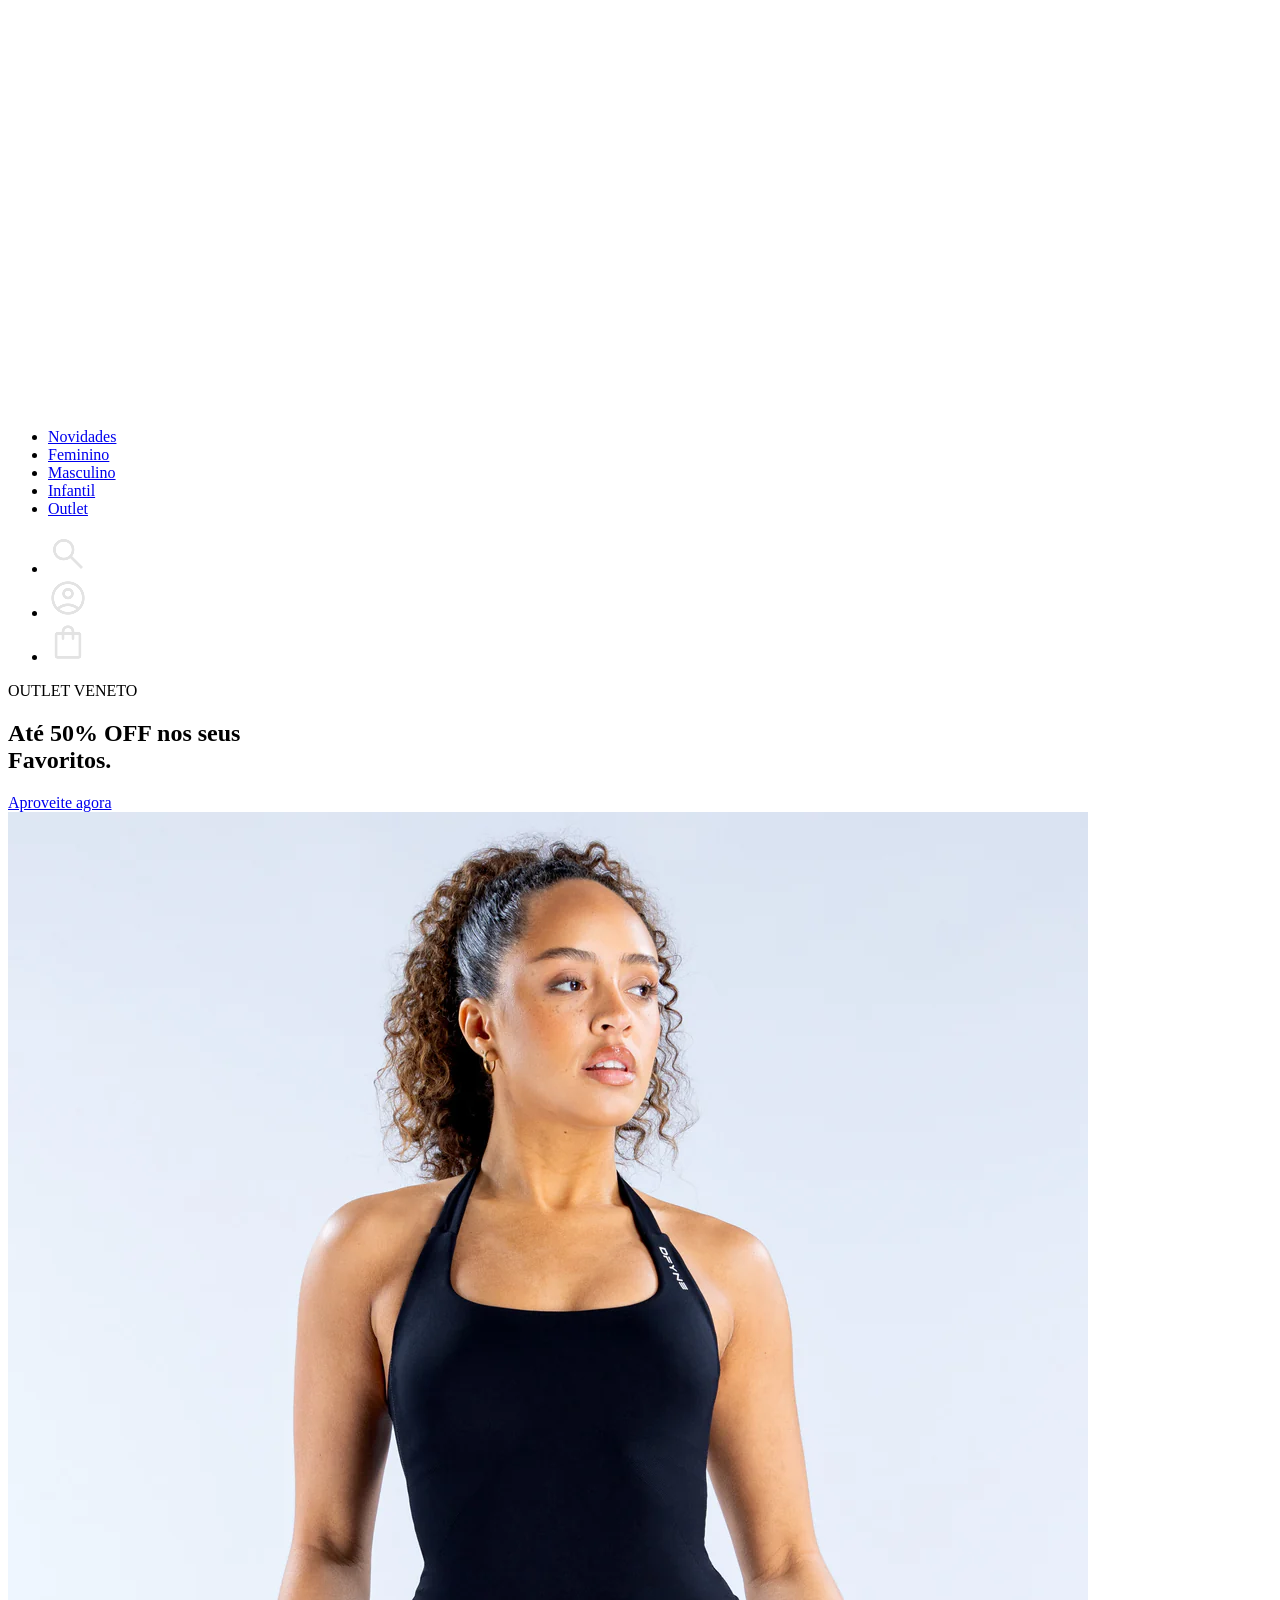
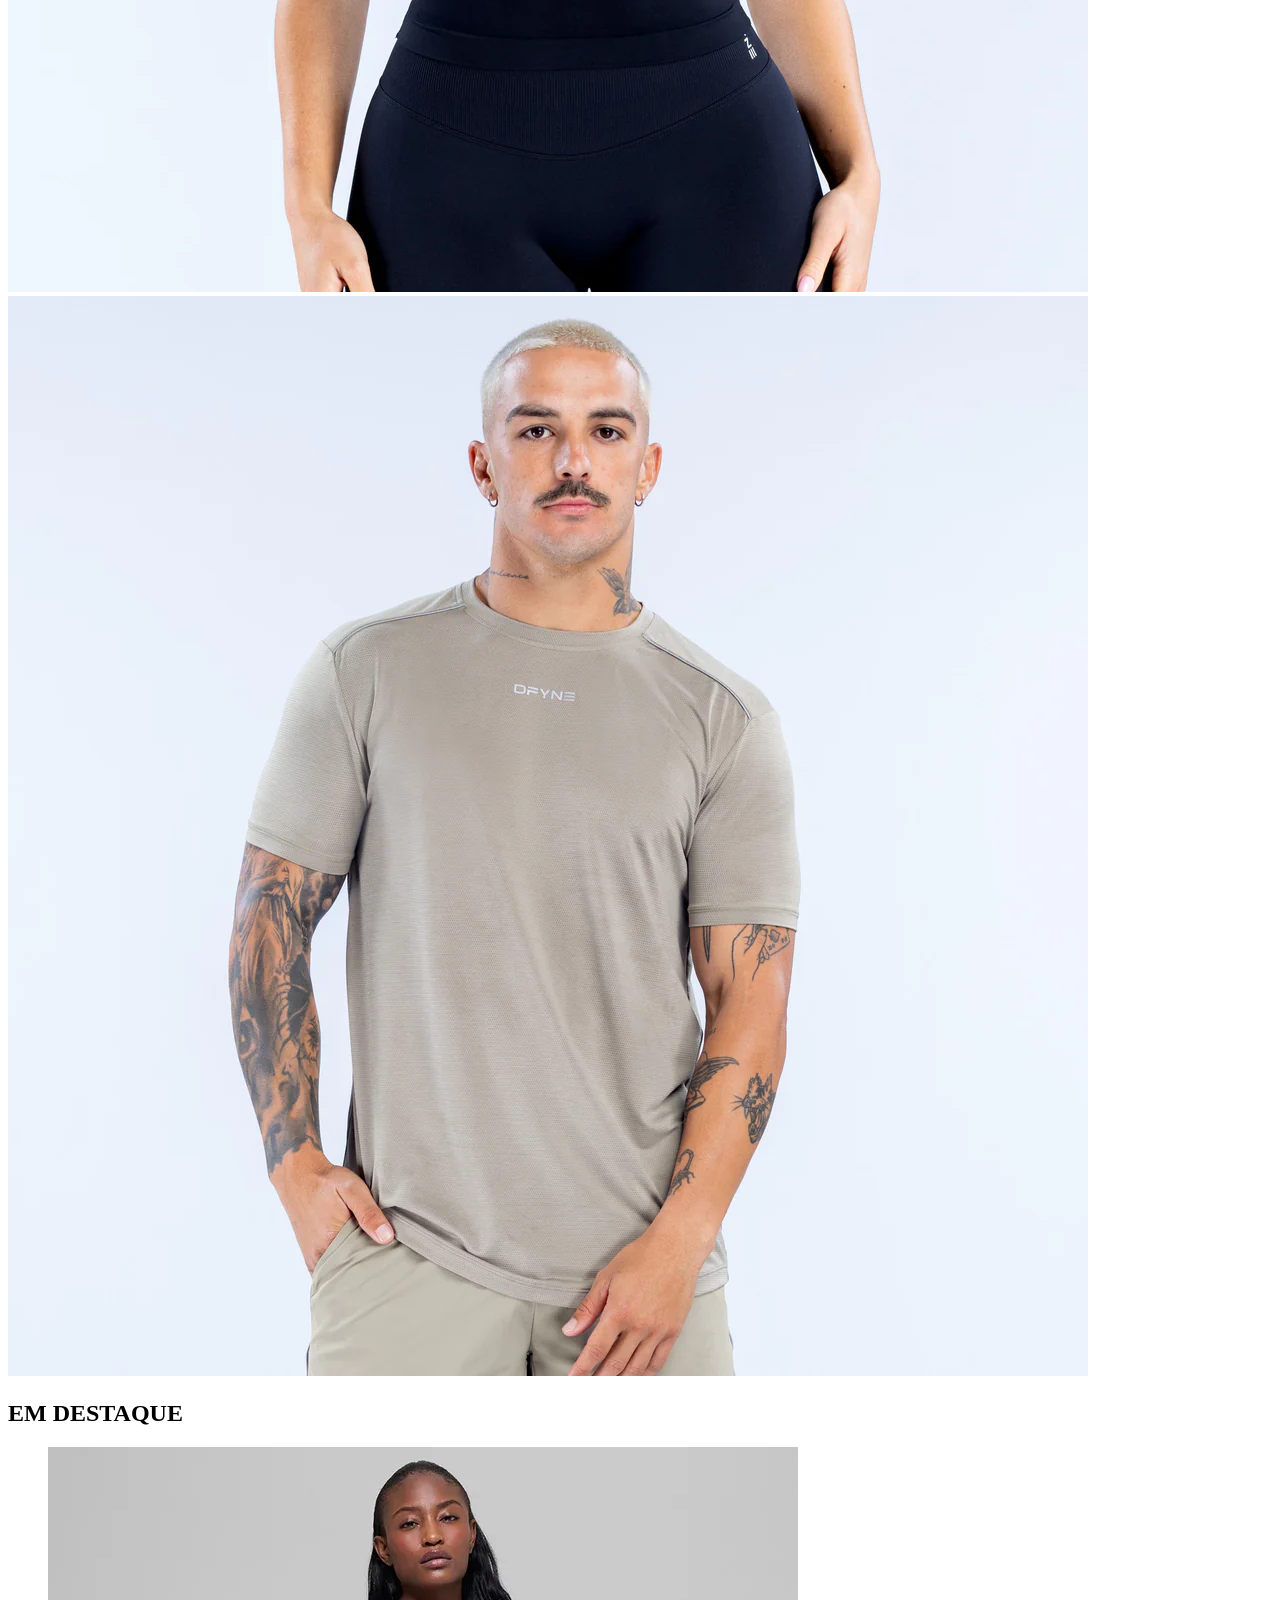
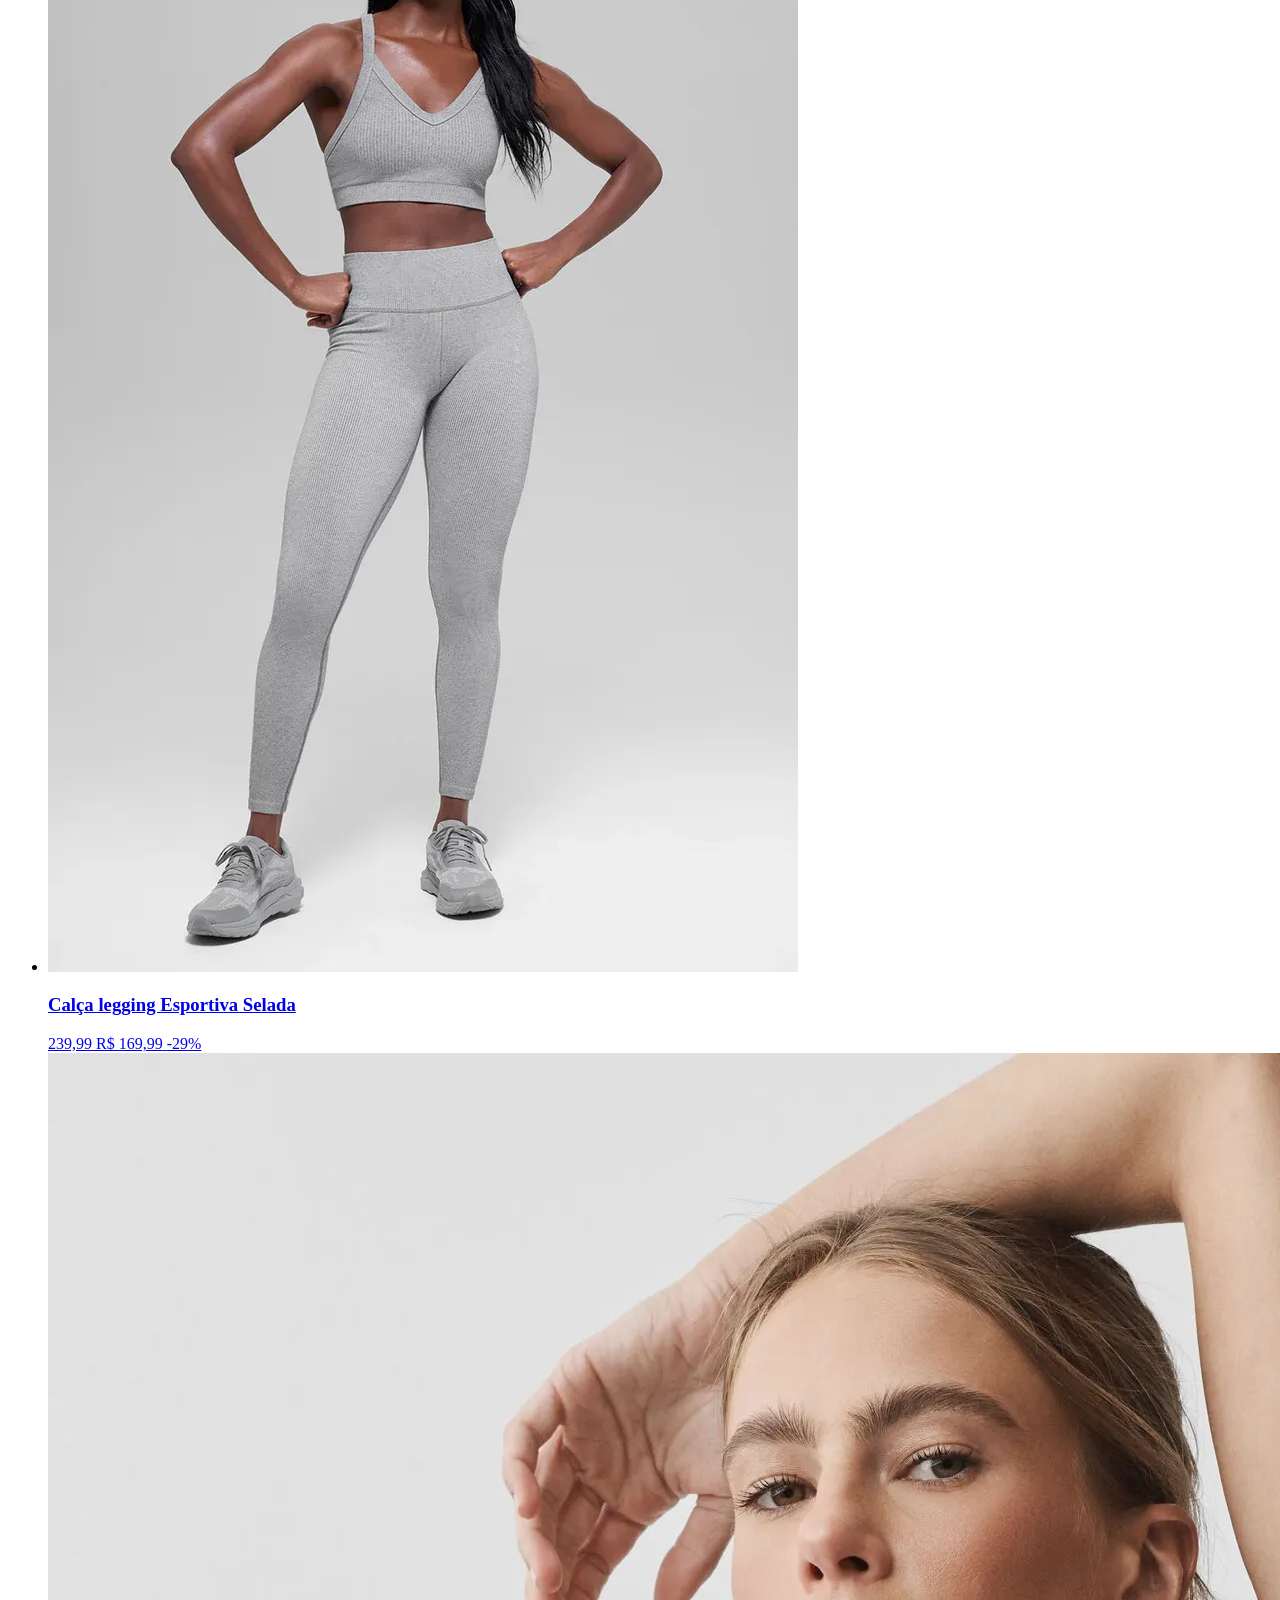
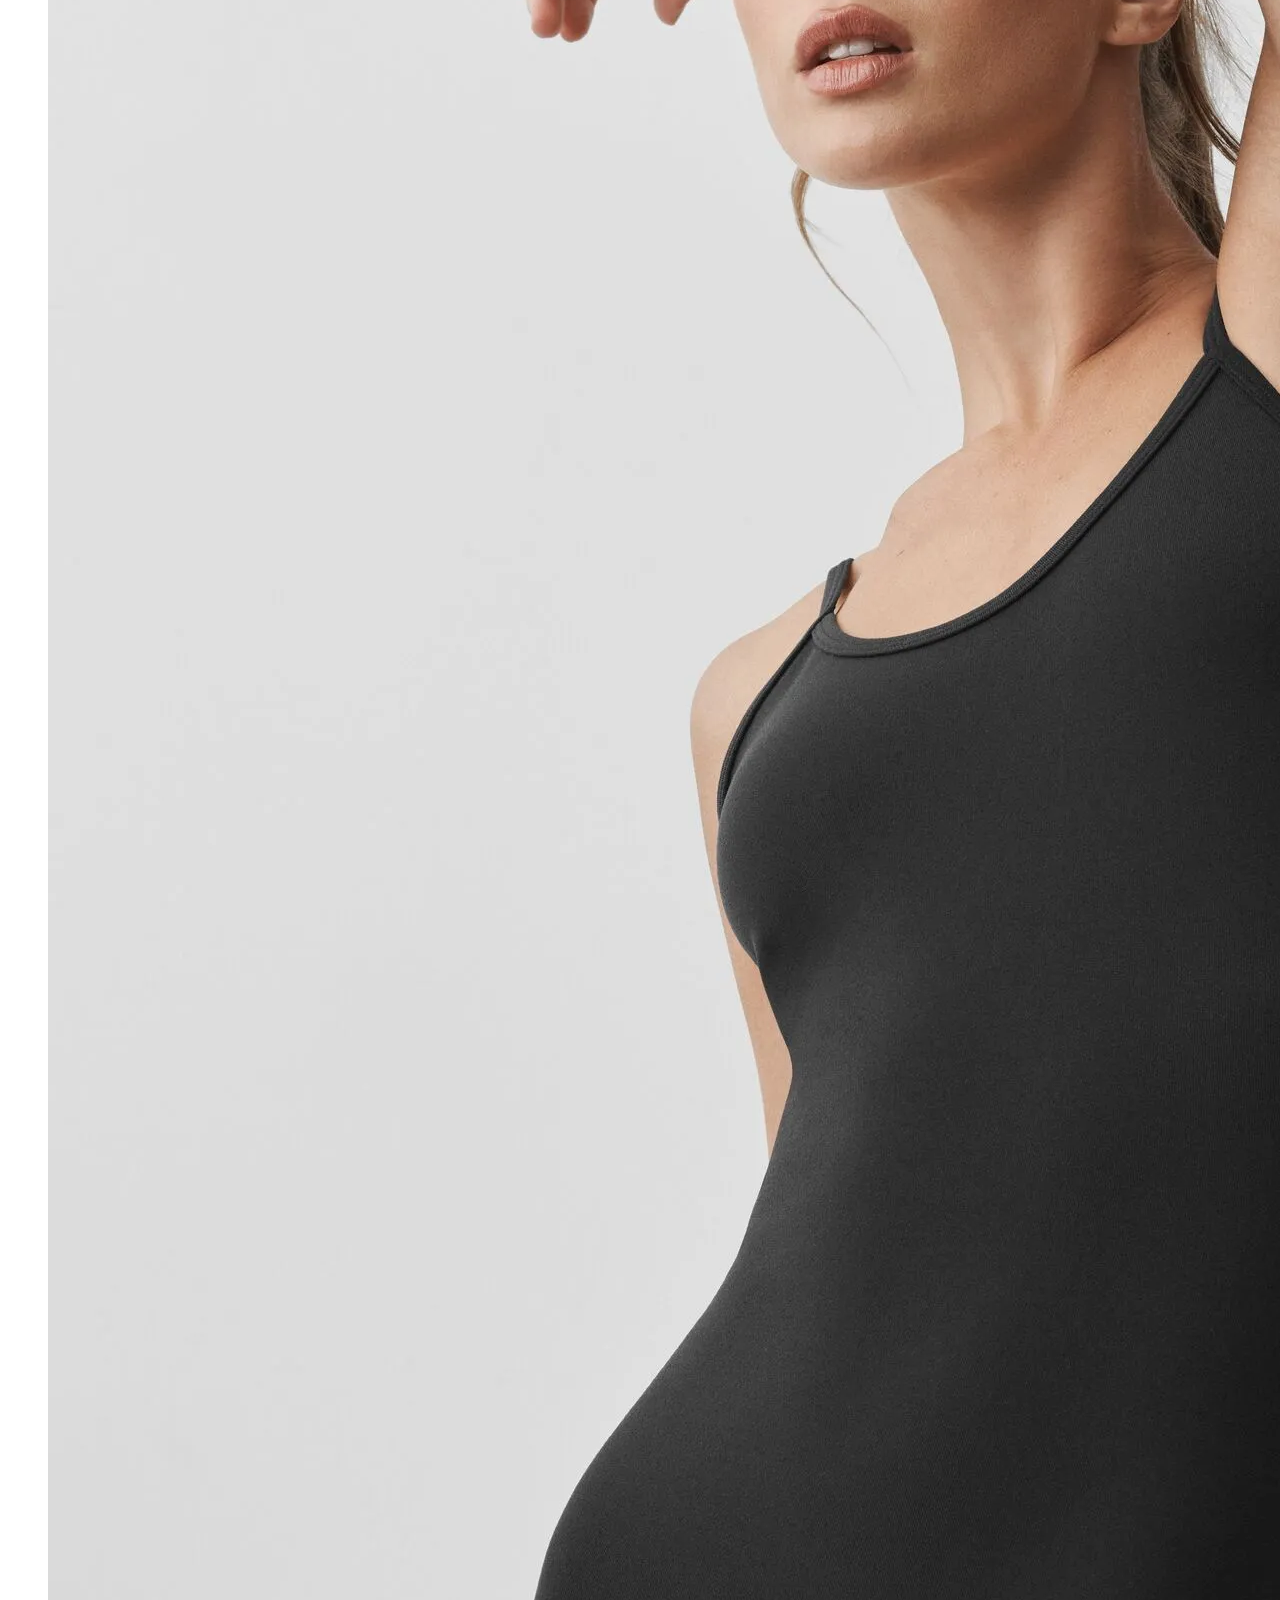
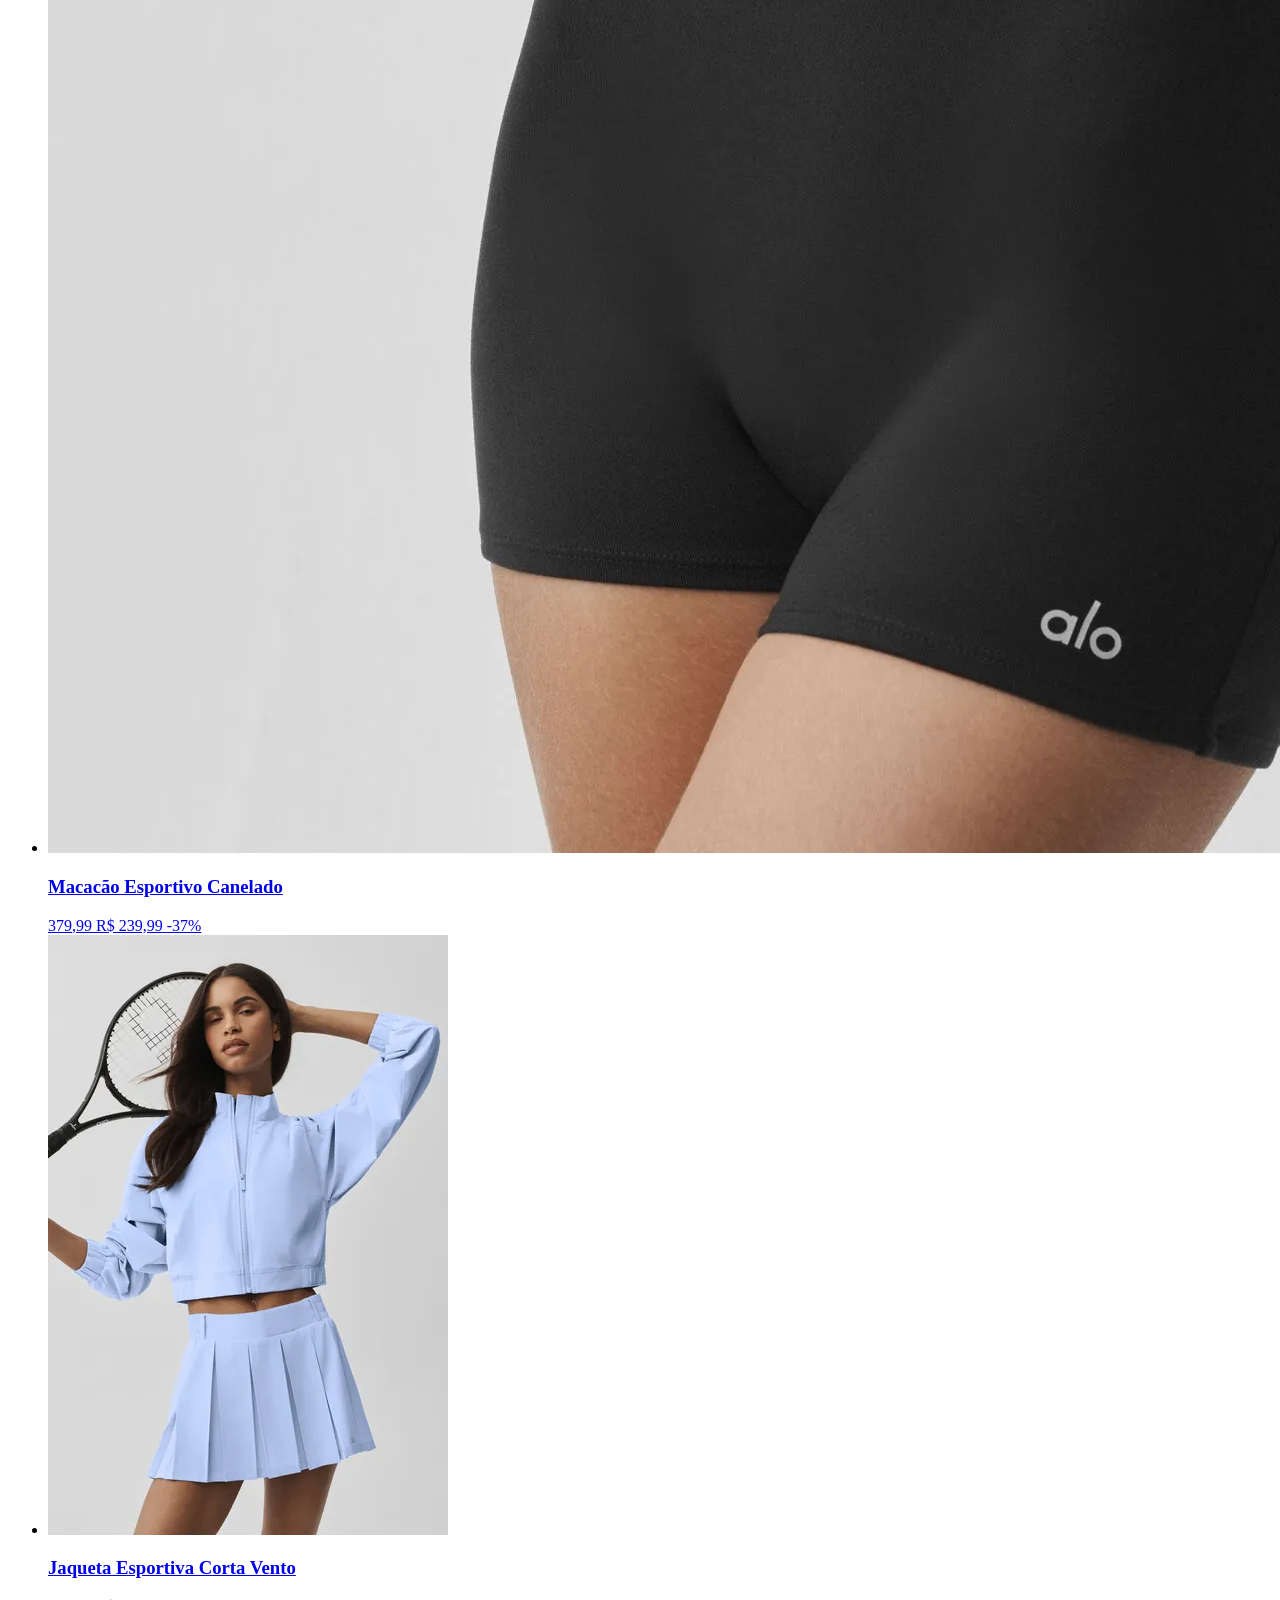
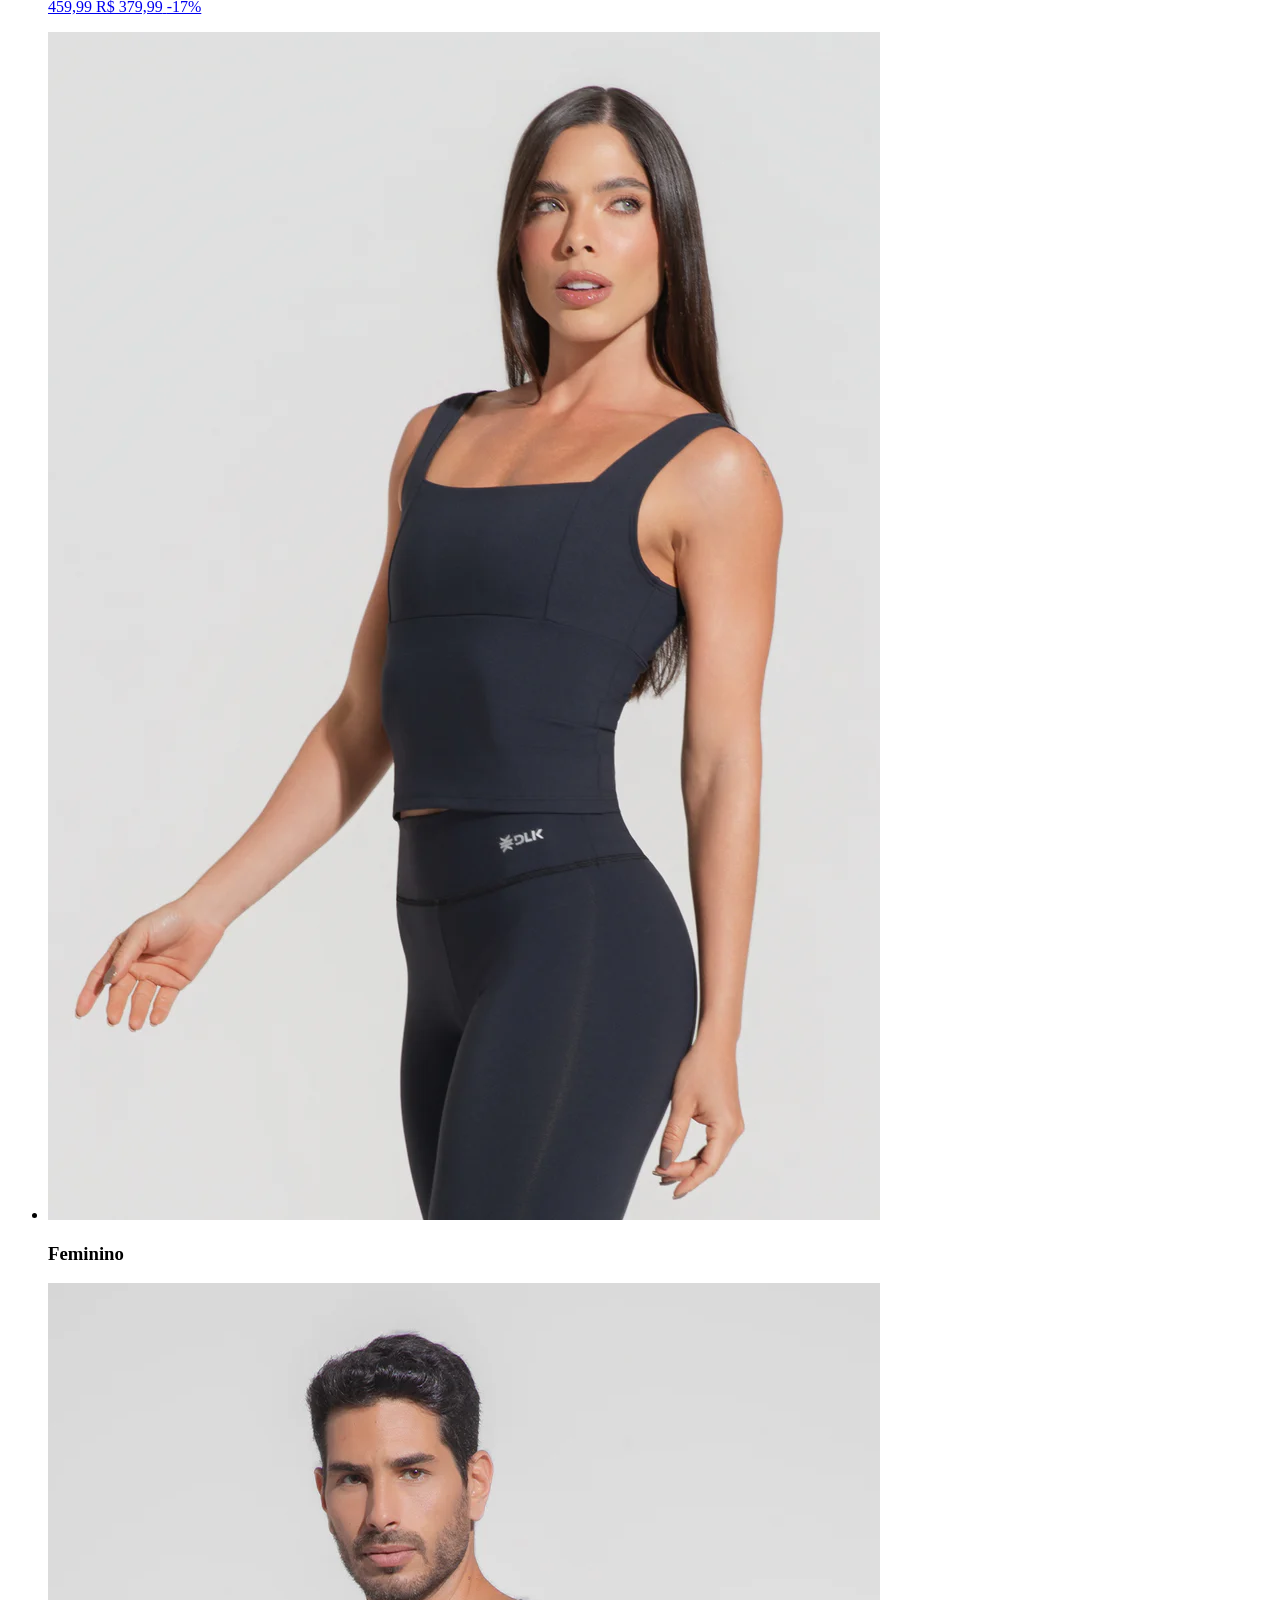
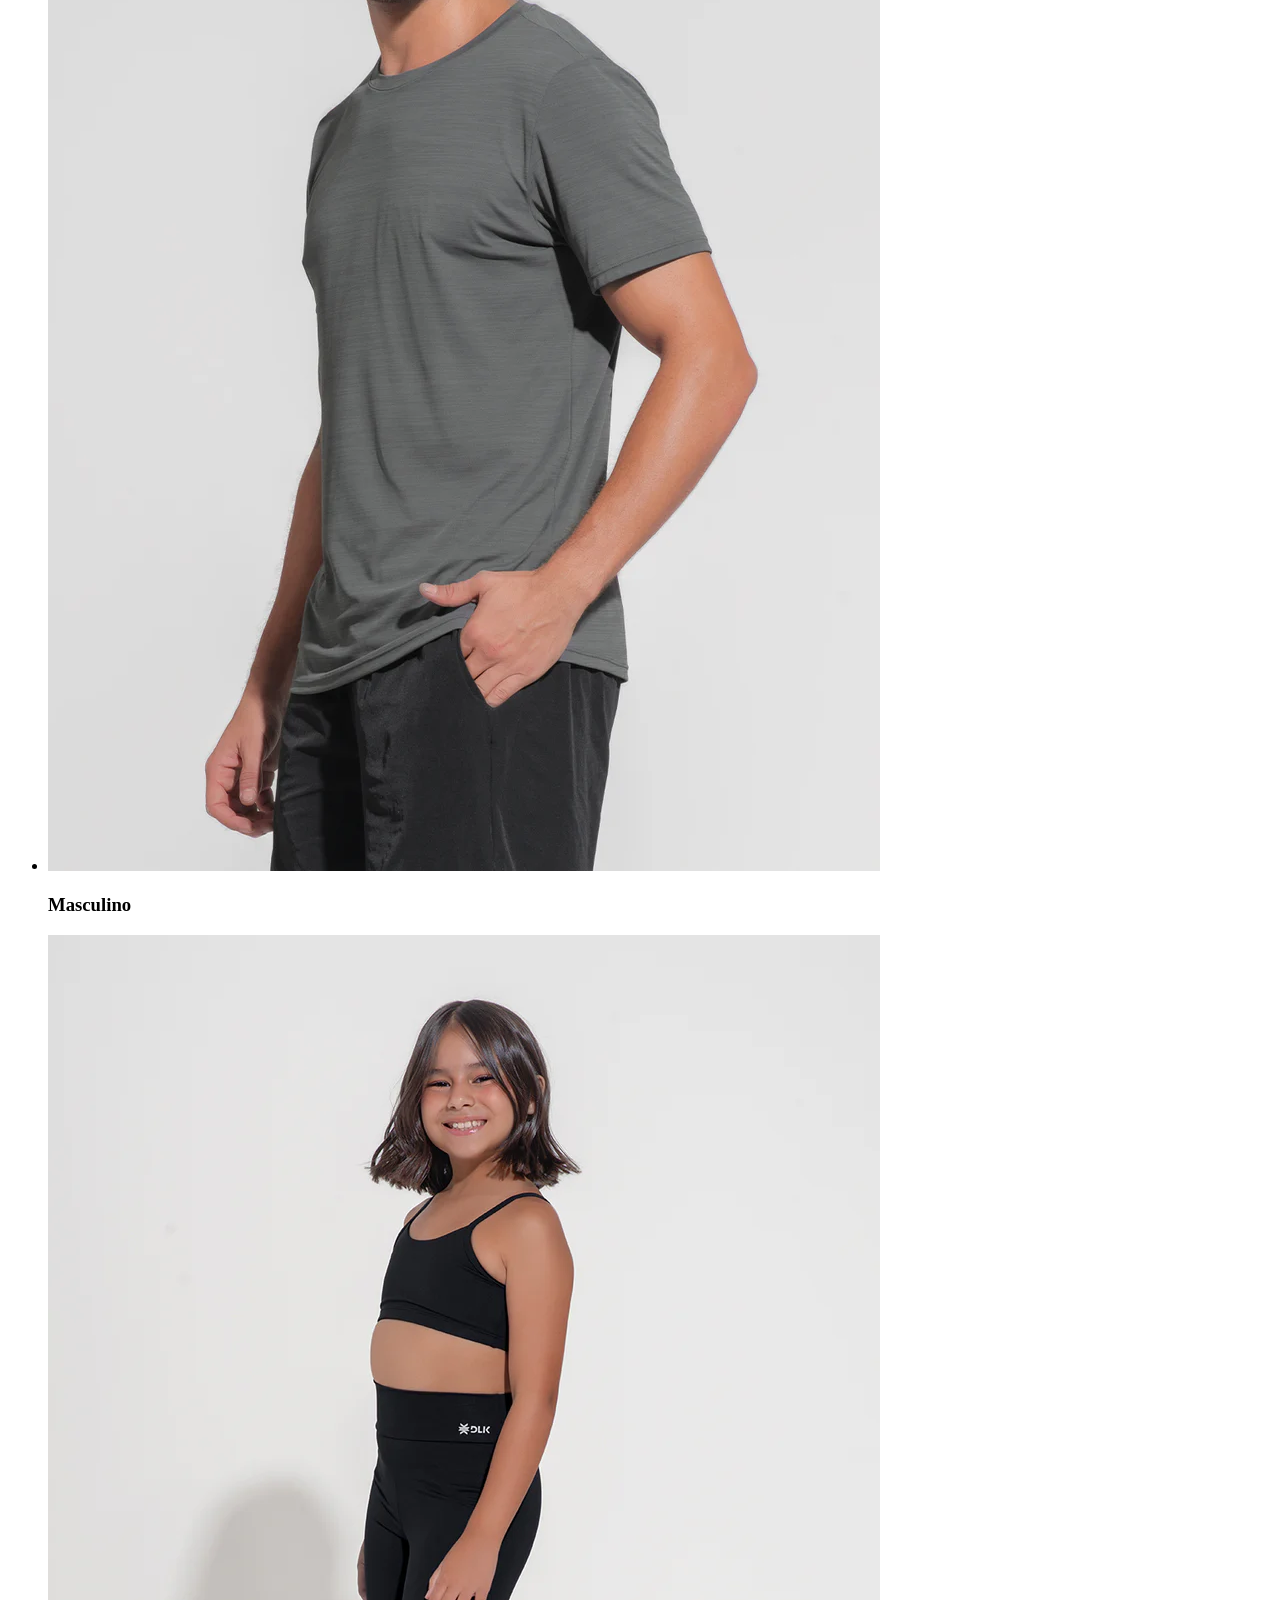
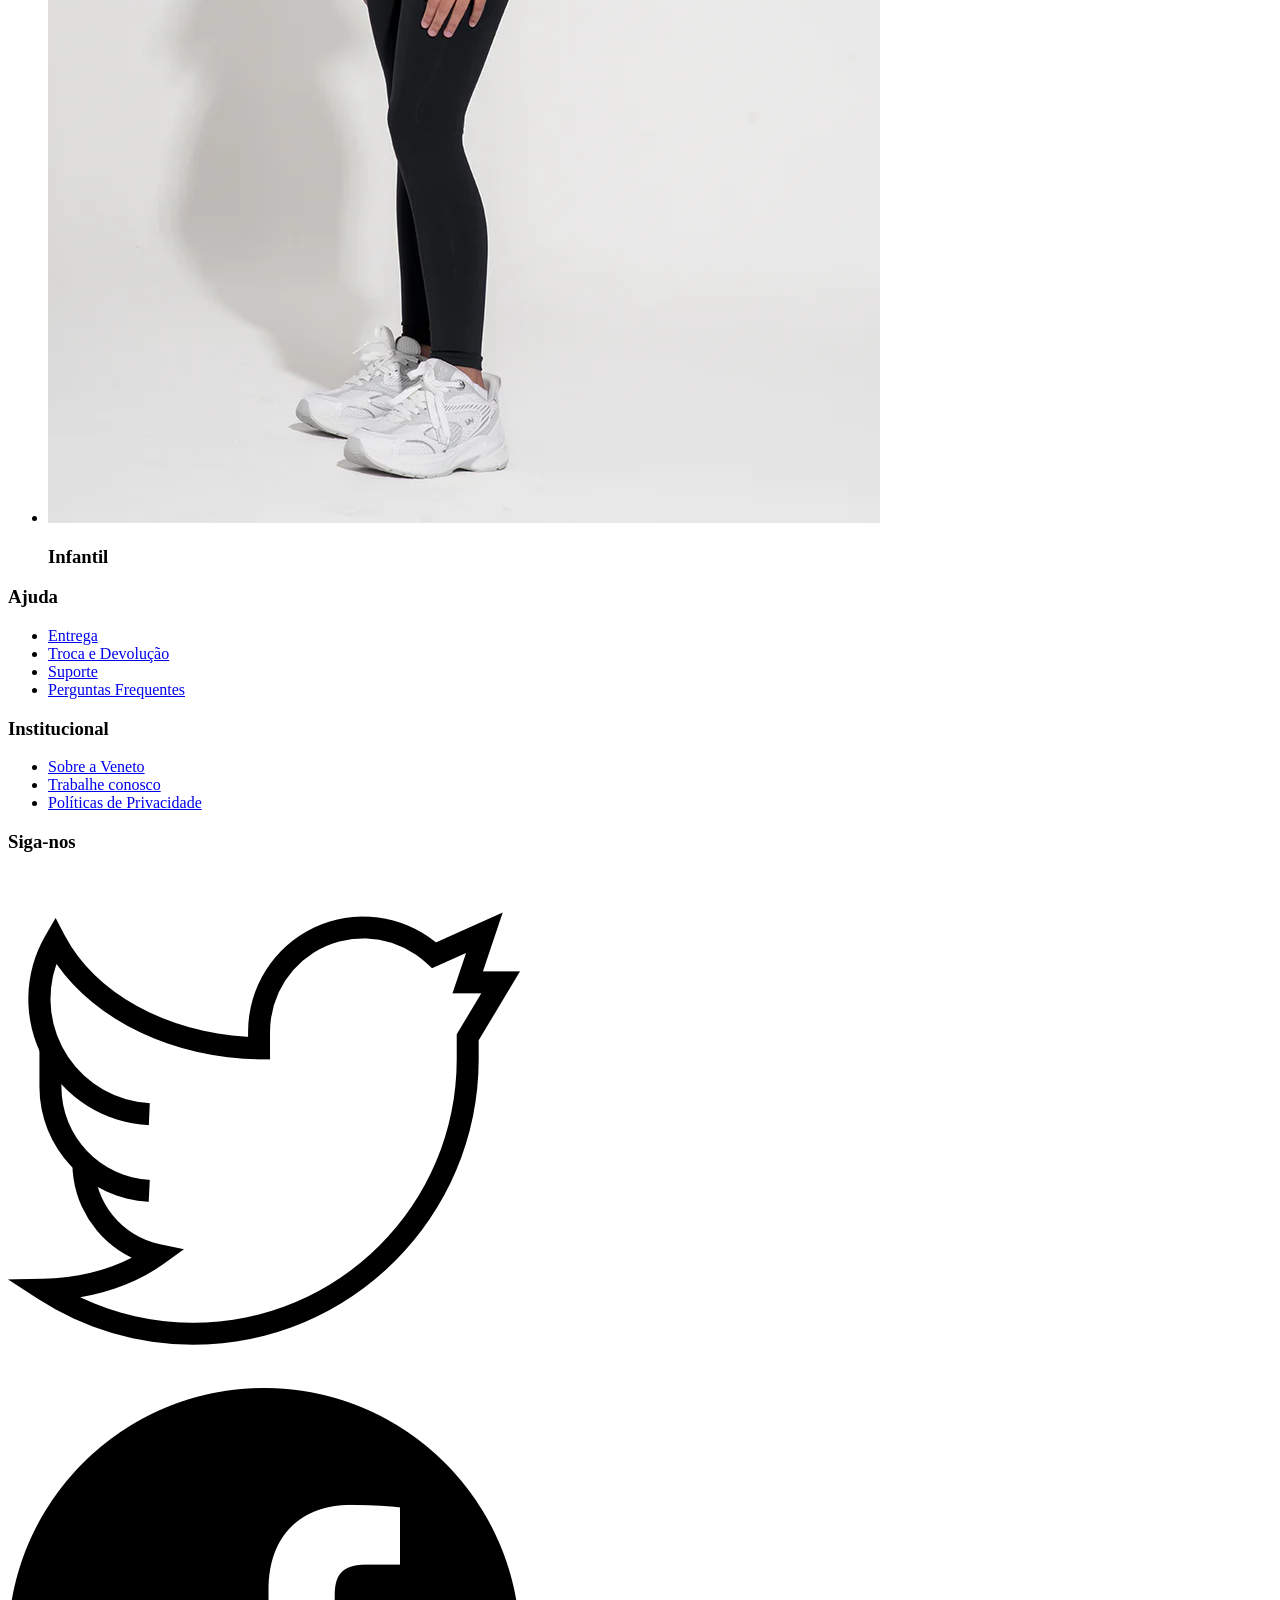
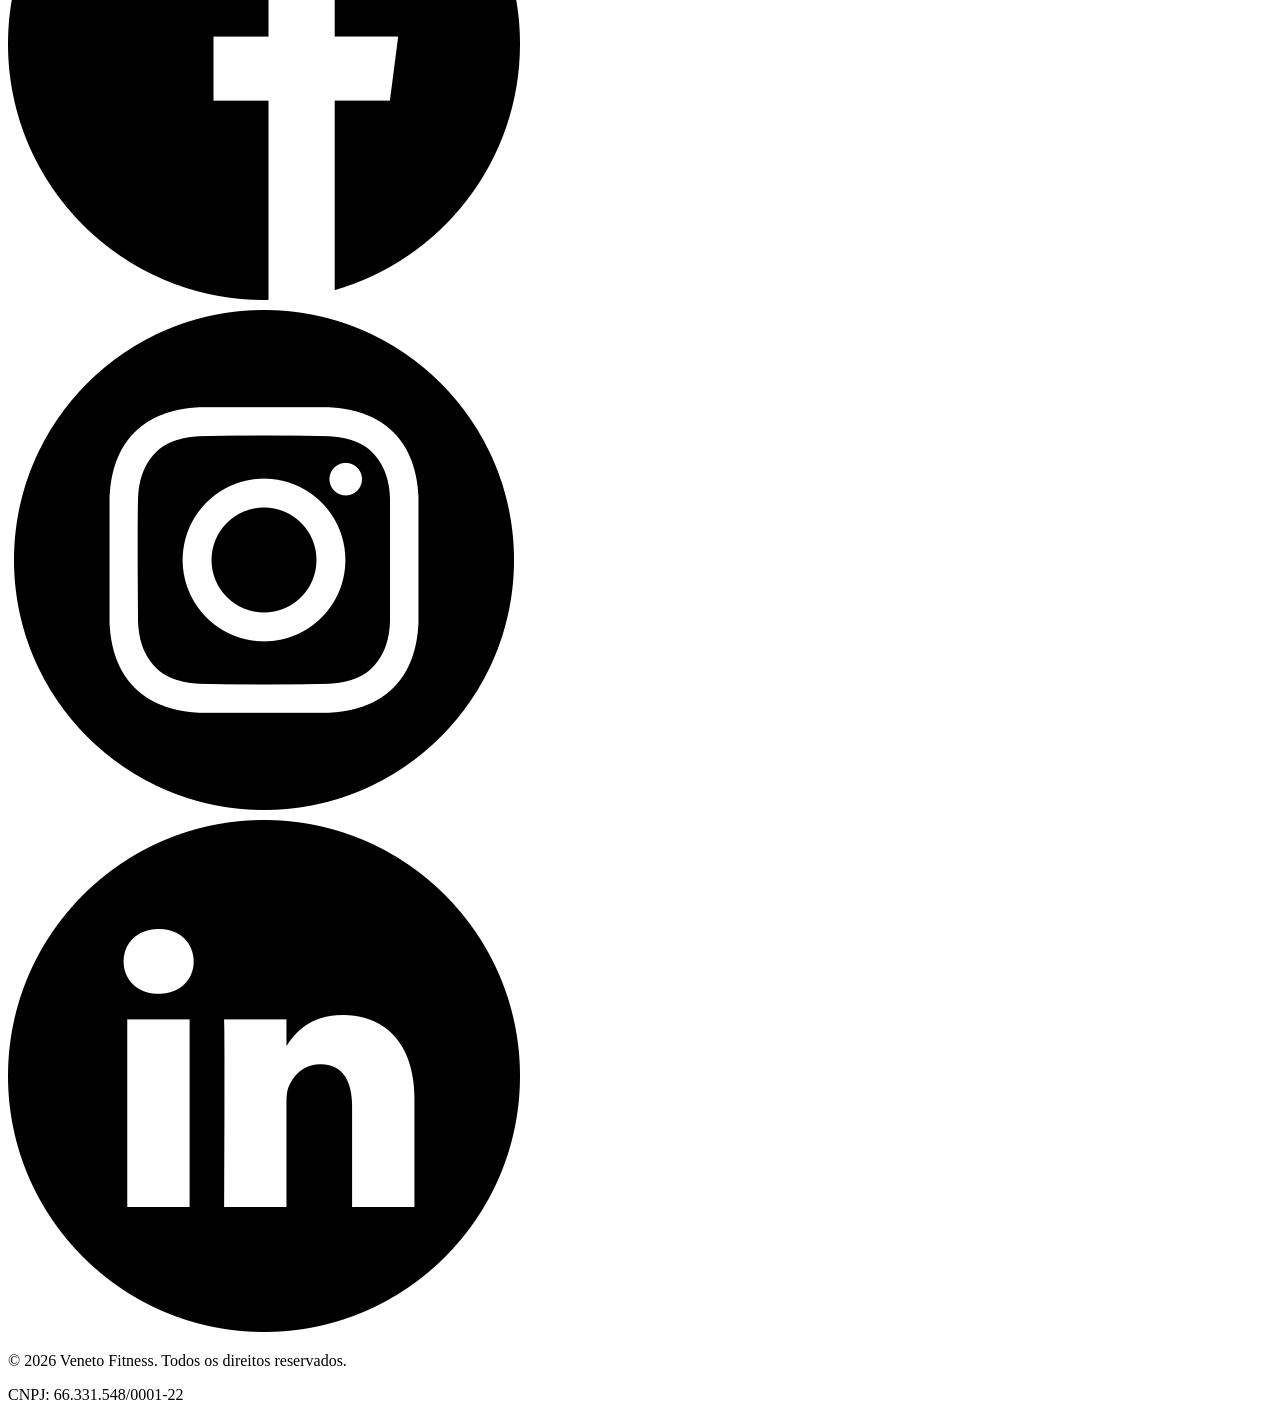
==== commit 685015c4: "Update index.html" ====
--- a/index.html
+++ b/index.html
@@ -4,7 +4,7 @@
     <meta charset="UTF-8">
     <meta name="viewport" content="width=device-width, initial-scale=1.0">
     <title>Veneto Fitness</title>
-    <link rel="stylesheet" href="index.css">
+    <link rel="stylesheet" href="style.css">
 </head>
 <body>
 
